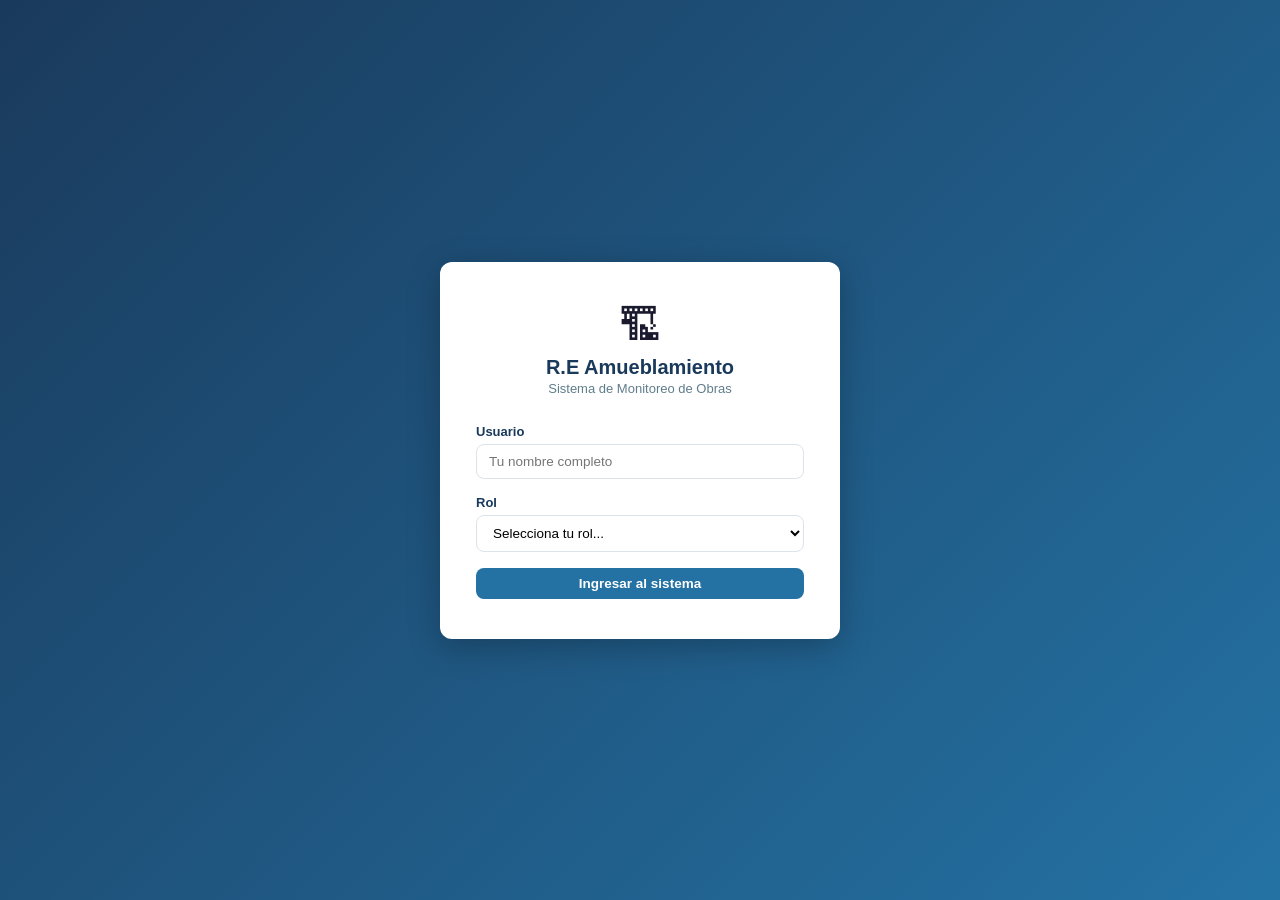
==== frontend/dashboard.html @ dff212c8 "feat: implementación completa semanas 2-8 Backend PHP (API REST sobre Supabase), frontend HTML/CSS/J" ====
<!DOCTYPE html>
<html lang="es">
<head>
  <meta charset="UTF-8">
  <meta name="viewport" content="width=device-width, initial-scale=1.0">
  <title>Planmejora — Dashboard</title>
  <link rel="stylesheet" href="assets/css/style.css">
</head>
<body>

  <nav class="navbar">
    <div class="nav-brand">🏗 Planmejora</div>
    <div class="nav-right">
      <span id="navUsuario"></span>
      <button class="btn btn-sm btn-outline" onclick="cerrarSesion()">Salir</button>
    </div>
  </nav>

  <main class="container">
    <div class="page-header">
      <div>
        <h2>Proyectos activos</h2>
        <p class="text-muted">Seguimiento en tiempo real</p>
      </div>
      <div class="header-actions">
        <select id="filtroEstado" class="select-sm" onchange="cargarProyectos()">
          <option value="">Todos</option>
          <option value="activo">Activos</option>
          <option value="pausado">Pausados</option>
          <option value="completado">Completados</option>
        </select>
        <button class="btn btn-primary" id="btnNuevo" onclick="abrirModal()">
          + Nuevo proyecto
        </button>
      </div>
    </div>

    <div id="loadingMsg" class="loading-msg">Cargando proyectos...</div>
    <div id="errorMsg" class="alert alert-error hidden"></div>
    <div id="proyectosGrid" class="projects-grid"></div>
  </main>

  <!-- Modal nuevo proyecto -->
  <div id="modal" class="modal-overlay hidden">
    <div class="modal-card">
      <div class="modal-header">
        <h3>Nuevo Proyecto</h3>
        <button class="modal-close" onclick="cerrarModal()">✕</button>
      </div>
      <form id="formProyecto" novalidate>
        <div class="form-group">
          <label>Nombre del proyecto *</label>
          <input type="text" id="pNombre" placeholder="Ej: Apartamento Cra 5 #12-34" required>
        </div>
        <div class="form-group">
          <label>Dirección *</label>
          <input type="text" id="pDireccion" placeholder="Dirección completa del apartamento" required>
        </div>
        <div class="form-group">
          <label>Cliente *</label>
          <input type="text" id="pCliente" placeholder="Nombre del cliente" required>
        </div>
        <div class="form-row">
          <div class="form-group">
            <label>Fecha de inicio *</label>
            <input type="date" id="pFechaInicio" required>
          </div>
          <div class="form-group">
            <label>Fecha estimada de entrega *</label>
            <input type="date" id="pFechaFin" required>
          </div>
        </div>
        <div id="modalError" class="alert alert-error hidden"></div>
        <div class="modal-footer">
          <button type="button" class="btn btn-outline" onclick="cerrarModal()">Cancelar</button>
          <button type="submit" class="btn btn-primary" id="btnGuardar">Crear proyecto</button>
        </div>
      </form>
    </div>
  </div>

  <script>
    const API = '../backend/api';

    // ── Auth ──────────────────────────────────────────────────────
    const usuario = JSON.parse(sessionStorage.getItem('usuario') ?? 'null');
    if (!usuario) window.location.href = 'index.html';
    document.getElementById('navUsuario').textContent = `${usuario.nombre} (${usuario.rol})`;
    if (usuario.rol !== 'admin') document.getElementById('btnNuevo').style.display = 'none';

    function cerrarSesion() {
      sessionStorage.clear();
      window.location.href = 'index.html';
    }

    // ── Cargar proyectos ─────────────────────────────────────────
    async function cargarProyectos() {
      const estado = document.getElementById('filtroEstado').value;
      const loading = document.getElementById('loadingMsg');
      const errEl   = document.getElementById('errorMsg');
      const grid    = document.getElementById('proyectosGrid');

      loading.style.display = 'block';
      errEl.classList.add('hidden');
      grid.innerHTML = '';

      try {
        const url = estado ? `${API}/proyectos.php?estado=${estado}` : `${API}/proyectos.php`;
        const res  = await fetch(url);
        const json = await res.json();

        if (!json.success) throw new Error(json.error);
        const proyectos = json.data;

        loading.style.display = 'none';

        if (!proyectos.length) {
          grid.innerHTML = '<p class="empty-msg">No hay proyectos. ¡Crea el primero!</p>';
          return;
        }

        // Para cada proyecto, cargamos fases+actividades para calcular avance
        const tarjetas = await Promise.all(proyectos.map(renderTarjeta));
        grid.innerHTML = tarjetas.join('');

      } catch (err) {
        loading.style.display = 'none';
        errEl.textContent = 'Error al cargar proyectos: ' + err.message;
        errEl.classList.remove('hidden');
      }
    }

    async function renderTarjeta(p) {
      let avance = 0, retrasadas = 0, total = 0;
      try {
        const res  = await fetch(`${API}/proyectos.php?id=${p.id}`);
        const json = await res.json();
        const fases = json.data?.fases ?? [];
        fases.forEach(f => {
          (f.actividades ?? []).forEach(a => {
            total++;
            if (a.estado === 'completada') avance++;
            if (a.estado === 'retrasada')  retrasadas++;
          });
        });
      } catch {}

      const pct      = total ? Math.round((avance / total) * 100) : 0;
      const estadoBadge = {
        activo:     '<span class="badge badge-green">Activo</span>',
        pausado:    '<span class="badge badge-yellow">Pausado</span>',
        completado: '<span class="badge badge-blue">Completado</span>',
      }[p.estado] ?? '';

      const alertaBanner = retrasadas
        ? `<div class="card-alert">⚠ ${retrasadas} actividad${retrasadas > 1 ? 'es' : ''} retrasada${retrasadas > 1 ? 's' : ''}</div>`
        : '';

      return `
        <div class="project-card" onclick="verProyecto(${p.id})">
          <div class="card-top">
            <div>
              <div class="card-title">${p.nombre}</div>
              <div class="card-sub">${p.direccion}</div>
            </div>
            ${estadoBadge}
          </div>
          <div class="card-meta">
            <span>👤 ${p.cliente}</span>
            <span>📅 Entrega: ${formatFecha(p.fecha_fin_estimada)}</span>
          </div>
          ${alertaBanner}
          <div class="progress-label">
            <span>Avance general</span><span>${pct}%</span>
          </div>
          <div class="progress-bar">
            <div class="progress-fill" style="width:${pct}%"></div>
          </div>
          <div class="card-footer">
            <span class="text-muted">${avance}/${total} actividades</span>
            <span class="link-btn">Ver detalle →</span>
          </div>
        </div>`;
    }

    function verProyecto(id) {
      sessionStorage.setItem('proyectoId', id);
      window.location.href = 'proyecto.html';
    }

    // ── Modal nuevo proyecto ──────────────────────────────────────
    function abrirModal() {
      document.getElementById('modal').classList.remove('hidden');
      document.getElementById('pFechaInicio').value = new Date().toISOString().split('T')[0];
    }

    function cerrarModal() {
      document.getElementById('modal').classList.add('hidden');
      document.getElementById('formProyecto').reset();
      document.getElementById('modalError').classList.add('hidden');
    }

    document.getElementById('formProyecto').addEventListener('submit', async (e) => {
      e.preventDefault();
      const errEl = document.getElementById('modalError');
      const btn   = document.getElementById('btnGuardar');
      errEl.classList.add('hidden');
      btn.disabled = true;
      btn.textContent = 'Creando...';

      const body = {
        nombre:             document.getElementById('pNombre').value.trim(),
        direccion:          document.getElementById('pDireccion').value.trim(),
        cliente:            document.getElementById('pCliente').value.trim(),
        fecha_inicio:       document.getElementById('pFechaInicio').value,
        fecha_fin_estimada: document.getElementById('pFechaFin').value,
      };

      try {
        const res  = await fetch(`${API}/proyectos.php`, {
          method: 'POST',
          headers: { 'Content-Type': 'application/json' },
          body: JSON.stringify(body),
        });
        const json = await res.json();
        if (!json.success) throw new Error(json.error);
        cerrarModal();
        cargarProyectos();
      } catch (err) {
        errEl.textContent = err.message;
        errEl.classList.remove('hidden');
      } finally {
        btn.disabled = false;
        btn.textContent = 'Crear proyecto';
      }
    });

    // ── Utilidades ────────────────────────────────────────────────
    function formatFecha(iso) {
      if (!iso) return '—';
      const [y, m, d] = iso.split('-');
      return `${d}/${m}/${y}`;
    }

    cargarProyectos();
  </script>
</body>
</html>
---- frontend/assets/css/style.css ----
/* ============================================================
   Planmejora — Sistema de Monitoreo de Obras
   ============================================================ */

:root {
  --navy:    #1a3a5c;
  --blue:    #2472a4;
  --green:   #1a6b3a;
  --orange:  #e67e22;
  --red:     #c0392b;
  --yellow:  #f39c12;
  --gray:    #607d8b;
  --bg:      #f0f4f8;
  --white:   #ffffff;
  --border:  #dce3ea;
  --shadow:  0 2px 8px rgba(0,0,0,.10);
  --radius:  8px;
}

* { box-sizing: border-box; margin: 0; padding: 0; }

body {
  font-family: 'Segoe UI', Calibri, Arial, sans-serif;
  font-size: 14px;
  color: #1a1a2e;
  background: var(--bg);
  min-height: 100vh;
}

a { color: var(--blue); text-decoration: none; }

/* ── Navbar ────────────────────────────────────────────────── */
.navbar {
  background: var(--navy);
  color: #fff;
  padding: 0 24px;
  height: 56px;
  display: flex;
  align-items: center;
  justify-content: space-between;
  position: sticky;
  top: 0;
  z-index: 100;
  box-shadow: var(--shadow);
}
.nav-brand { font-weight: 700; font-size: 16px; display: flex; align-items: center; gap: 12px; }
.nav-title  { font-size: 14px; font-weight: 400; color: #b0c4d8; }
.back-link  { color: #b0c4d8; font-size: 13px; }
.back-link:hover { color: #fff; }
.nav-right  { display: flex; align-items: center; gap: 12px; font-size: 13px; color: #b0c4d8; }

/* ── Container ─────────────────────────────────────────────── */
.container { max-width: 1100px; margin: 0 auto; padding: 28px 20px; }

/* ── Botones ───────────────────────────────────────────────── */
.btn {
  display: inline-flex; align-items: center; justify-content: center;
  padding: 8px 18px; border-radius: var(--radius); border: none;
  font-size: 13.5px; font-weight: 600; cursor: pointer;
  transition: opacity .15s, transform .1s;
}
.btn:hover  { opacity: .88; }
.btn:active { transform: scale(.97); }
.btn-primary { background: var(--blue); color: #fff; }
.btn-outline { background: transparent; border: 1.5px solid currentColor; color: var(--navy); }
.btn-sm     { padding: 5px 12px; font-size: 12px; }
.btn-block  { width: 100%; }
.btn-act    { background: none; border: 1px solid var(--border); border-radius: 5px;
              padding: 3px 10px; font-size: 12px; cursor: pointer; color: var(--blue); }
.btn-act:hover { background: var(--bg); }

/* ── Login ─────────────────────────────────────────────────── */
.login-page {
  display: flex; align-items: center; justify-content: center;
  background: linear-gradient(135deg, var(--navy) 0%, var(--blue) 100%);
}
.login-card {
  background: #fff; border-radius: 12px; padding: 40px 36px;
  width: 100%; max-width: 400px; box-shadow: 0 8px 32px rgba(0,0,0,.25);
}
.login-logo { text-align: center; margin-bottom: 28px; }
.logo-icon  { font-size: 42px; }
.login-logo h1 { font-size: 20px; color: var(--navy); margin-top: 6px; }
.login-logo p  { color: var(--gray); font-size: 13px; margin-top: 2px; }

/* ── Formularios ───────────────────────────────────────────── */
.form-group { margin-bottom: 16px; }
.form-group label { display: block; font-weight: 600; font-size: 13px;
                    color: var(--navy); margin-bottom: 5px; }
input[type="text"], input[type="date"], input[type="email"],
select, textarea {
  width: 100%; padding: 9px 12px; border: 1.5px solid var(--border);
  border-radius: var(--radius); font-size: 13.5px; transition: border-color .15s;
  background: #fff;
}
input:focus, select:focus { outline: none; border-color: var(--blue); }
.form-row { display: flex; gap: 14px; }
.form-row .form-group { flex: 1; }
.select-sm { padding: 6px 10px; font-size: 13px; border-radius: 6px;
             border: 1.5px solid var(--border); }

/* ── Alertas ───────────────────────────────────────────────── */
.alert { padding: 10px 14px; border-radius: var(--radius); font-size: 13px; margin: 8px 0; }
.alert-error { background: #fde8e8; color: var(--red); border: 1px solid #f5c6cb; }
.hidden { display: none !important; }

/* ── Badges ────────────────────────────────────────────────── */
.badge { display: inline-block; padding: 2px 10px; border-radius: 20px;
         font-size: 11.5px; font-weight: 600; }
.badge-green  { background: #d5f5e3; color: #1a6b3a; }
.badge-blue   { background: #d6eaf8; color: var(--blue); }
.badge-yellow { background: #fef9e7; color: #7d6608; }
.badge-orange { background: #fef0e7; color: #b54213; }
.badge-red    { background: #fde8e8; color: var(--red); }
.badge-gray   { background: #ecf0f1; color: var(--gray); }

/* ── Dashboard ─────────────────────────────────────────────── */
.page-header {
  display: flex; align-items: flex-start; justify-content: space-between;
  margin-bottom: 24px; flex-wrap: wrap; gap: 12px;
}
.page-header h2 { font-size: 22px; color: var(--navy); }
.header-actions { display: flex; align-items: center; gap: 10px; }

.projects-grid {
  display: grid;
  grid-template-columns: repeat(auto-fill, minmax(300px, 1fr));
  gap: 18px;
}

.project-card {
  background: #fff; border-radius: 10px; padding: 18px;
  box-shadow: var(--shadow); cursor: pointer;
  transition: transform .15s, box-shadow .15s;
  border: 1.5px solid transparent;
}
.project-card:hover {
  transform: translateY(-3px);
  box-shadow: 0 6px 18px rgba(0,0,0,.14);
  border-color: var(--blue);
}
.card-top   { display: flex; justify-content: space-between; align-items: flex-start; margin-bottom: 10px; }
.card-title { font-size: 15px; font-weight: 700; color: var(--navy); }
.card-sub   { font-size: 12px; color: var(--gray); margin-top: 2px; }
.card-meta  { display: flex; gap: 14px; font-size: 12px; color: var(--gray);
              margin-bottom: 10px; flex-wrap: wrap; }
.card-alert { background: #fef0e7; color: #b54213; border-radius: 6px;
              padding: 5px 10px; font-size: 12px; margin-bottom: 10px; }
.card-footer{ display: flex; justify-content: space-between; margin-top: 10px;
              font-size: 12px; }
.link-btn   { color: var(--blue); font-weight: 600; }

/* ── Barras de progreso ────────────────────────────────────── */
.progress-label { display: flex; justify-content: space-between;
                  font-size: 12.5px; margin-bottom: 5px; }
.progress-bar   { height: 8px; background: #e0e7ef; border-radius: 20px; overflow: hidden; }
.progress-bar-lg { height: 12px; }
.progress-fill  { height: 100%; background: var(--blue); border-radius: 20px;
                  transition: width .4s ease; }
.avance-pct     { font-weight: 700; font-size: 15px; color: var(--blue); }

/* ── Proyecto detalle ─────────────────────────────────────── */
.project-info-bar {
  background: #fff; border-radius: var(--radius); padding: 14px 20px;
  display: flex; gap: 28px; flex-wrap: wrap; margin-bottom: 18px;
  box-shadow: var(--shadow);
}
.info-item   { display: flex; flex-direction: column; }
.info-label  { font-size: 11px; color: var(--gray); font-weight: 600;
               text-transform: uppercase; margin-bottom: 2px; }
.avance-bar-section { background: #fff; border-radius: var(--radius); padding: 16px 20px;
                      margin-bottom: 20px; box-shadow: var(--shadow); }
.avance-stats { display: flex; gap: 20px; flex-wrap: wrap; margin-top: 8px;
                font-size: 12.5px; }

/* ── Fase section ─────────────────────────────────────────── */
.fase-section { background: #fff; border-radius: var(--radius); padding: 18px;
                margin-bottom: 18px; box-shadow: var(--shadow); }
.fase-header  { display: flex; justify-content: space-between; align-items: center; margin-bottom: 10px; }
.fase-titulo  { font-size: 16px; font-weight: 700; color: var(--navy); }
.fase-pct     { font-size: 20px; font-weight: 800; color: var(--blue); }

/* ── Tabla actividades ────────────────────────────────────── */
.table-responsive { overflow-x: auto; }
.act-table { width: 100%; border-collapse: collapse; font-size: 13px; }
.act-table thead tr { background: var(--bg); }
.act-table th { padding: 8px 10px; text-align: left; font-size: 11.5px;
                color: var(--gray); text-transform: uppercase; letter-spacing: .5px; }
.act-table td { padding: 9px 10px; border-bottom: 1px solid var(--border); }
.act-retrasada td { background: #fef8f8; }
.act-completada td { color: var(--gray); }
.act-orden  { width: 32px; color: var(--gray); font-size: 12px; }
.act-icono  { width: 28px; font-size: 15px; }
.act-estado { width: 120px; }
.act-fecha  { width: 110px; font-size: 12px; color: var(--gray); }

/* ── Modales ───────────────────────────────────────────────── */
.modal-overlay {
  position: fixed; inset: 0; background: rgba(0,0,0,.45);
  display: flex; align-items: center; justify-content: center; z-index: 200;
}
.modal-card {
  background: #fff; border-radius: 12px; padding: 0;
  width: 100%; max-width: 520px; box-shadow: 0 12px 40px rgba(0,0,0,.25);
  overflow: hidden;
}
.modal-sm { max-width: 360px; }
.modal-header { display: flex; justify-content: space-between; align-items: center;
                padding: 16px 22px; border-bottom: 1px solid var(--border); }
.modal-header h3 { font-size: 16px; color: var(--navy); }
.modal-close { background: none; border: none; font-size: 18px; cursor: pointer; color: var(--gray); }
.modal-card form, .modal-card > div:not(.modal-header):not(.modal-footer) {
  padding: 20px 22px;
}
.modal-act-nombre { font-weight: 600; color: var(--navy); font-size: 14px; padding: 16px 22px 0; }
.modal-footer { display: flex; justify-content: flex-end; gap: 10px;
                padding: 14px 22px; border-top: 1px solid var(--border); }

/* ── Utilidades ────────────────────────────────────────────── */
.loading-msg  { text-align: center; padding: 40px; color: var(--gray); font-size: 14px; }
.empty-msg    { text-align: center; padding: 48px; color: var(--gray); }
.text-muted   { color: var(--gray); }
.text-danger  { color: var(--red); }

/* ── Responsive ────────────────────────────────────────────── */
@media (max-width: 600px) {
  .container { padding: 16px 12px; }
  .project-info-bar { gap: 14px; }
  .form-row { flex-direction: column; }
  .header-actions { flex-wrap: wrap; }
  .avance-stats { gap: 12px; }
}
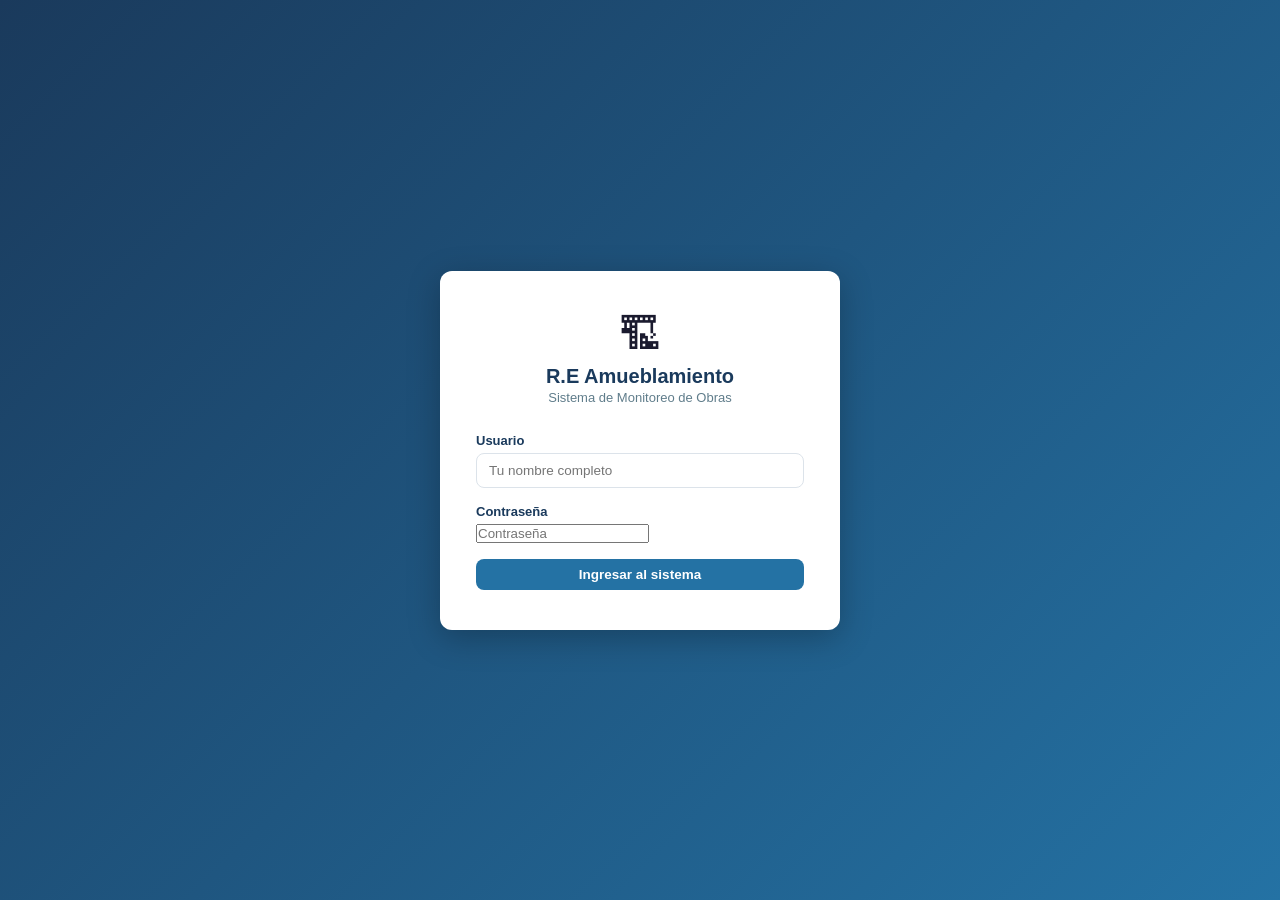
==== commit bf7da01c: "feat: autenticación con contraseña + jerarquía unidades/apartamentos - auth.php: login seguro con pa" ====
--- a/frontend/dashboard.html
+++ b/frontend/dashboard.html
@@ -19,46 +19,76 @@
   <main class="container">
     <div class="page-header">
       <div>
-        <h2>Proyectos activos</h2>
+        <h2>Unidades y apartamentos</h2>
         <p class="text-muted">Seguimiento en tiempo real</p>
       </div>
-      <div class="header-actions">
-        <select id="filtroEstado" class="select-sm" onchange="cargarProyectos()">
-          <option value="">Todos</option>
-          <option value="activo">Activos</option>
-          <option value="pausado">Pausados</option>
-          <option value="completado">Completados</option>
-        </select>
-        <button class="btn btn-primary" id="btnNuevo" onclick="abrirModal()">
-          + Nuevo proyecto
+      <div class="header-actions" id="accionesAdmin">
+        <button class="btn btn-outline" id="btnNuevaUnidad" onclick="abrirModalUnidad()">
+          + Nueva unidad
+        </button>
+        <button class="btn btn-primary" id="btnNuevoApto" onclick="abrirModalApto()">
+          + Nuevo apartamento
         </button>
       </div>
     </div>
 
-    <div id="loadingMsg" class="loading-msg">Cargando proyectos...</div>
-    <div id="errorMsg" class="alert alert-error hidden"></div>
-    <div id="proyectosGrid" class="projects-grid"></div>
+    <div id="loadingMsg" class="loading-msg">Cargando...</div>
+    <div id="errorMsg"   class="alert alert-error hidden"></div>
+    <div id="contenido"  class="hidden"></div>
   </main>
 
-  <!-- Modal nuevo proyecto -->
-  <div id="modal" class="modal-overlay hidden">
+  <!-- Modal: Nueva Unidad -->
+  <div id="modalUnidad" class="modal-overlay hidden">
+    <div class="modal-card modal-sm">
+      <div class="modal-header">
+        <h3>Nueva Unidad</h3>
+        <button class="modal-close" onclick="cerrarModalUnidad()">✕</button>
+      </div>
+      <form id="formUnidad" novalidate style="padding:20px 22px">
+        <div class="form-group">
+          <label>Nombre de la unidad *</label>
+          <input type="text" id="uNombre" placeholder="Ej: Praia, Amaranto, Camelia" required>
+        </div>
+        <div class="form-group">
+          <label>Dirección</label>
+          <input type="text" id="uDireccion" placeholder="Dirección de la unidad">
+        </div>
+        <div id="errorUnidad" class="alert alert-error hidden"></div>
+        <div class="modal-footer" style="padding:0;border:none;margin-top:16px">
+          <button type="button" class="btn btn-outline" onclick="cerrarModalUnidad()">Cancelar</button>
+          <button type="submit" class="btn btn-primary" id="btnGuardarUnidad">Crear unidad</button>
+        </div>
+      </form>
+    </div>
+  </div>
+
+  <!-- Modal: Nuevo Apartamento -->
+  <div id="modalApto" class="modal-overlay hidden">
     <div class="modal-card">
       <div class="modal-header">
-        <h3>Nuevo Proyecto</h3>
-        <button class="modal-close" onclick="cerrarModal()">✕</button>
+        <h3>Nuevo Apartamento</h3>
+        <button class="modal-close" onclick="cerrarModalApto()">✕</button>
       </div>
-      <form id="formProyecto" novalidate>
+      <form id="formApto" novalidate>
         <div class="form-group">
-          <label>Nombre del proyecto *</label>
-          <input type="text" id="pNombre" placeholder="Ej: Apartamento Cra 5 #12-34" required>
+          <label>Unidad *</label>
+          <select id="pUnidad" required>
+            <option value="">Selecciona una unidad...</option>
+          </select>
+        </div>
+        <div class="form-row">
+          <div class="form-group">
+            <label>Número / identificador del apto *</label>
+            <input type="text" id="pNumeroApto" placeholder="Ej: 301, Torre A-502">
+          </div>
+          <div class="form-group">
+            <label>Cliente *</label>
+            <input type="text" id="pCliente" placeholder="Nombre del propietario">
+          </div>
         </div>
         <div class="form-group">
-          <label>Dirección *</label>
-          <input type="text" id="pDireccion" placeholder="Dirección completa del apartamento" required>
-        </div>
-        <div class="form-group">
-          <label>Cliente *</label>
-          <input type="text" id="pCliente" placeholder="Nombre del cliente" required>
+          <label>Dirección del apartamento *</label>
+          <input type="text" id="pDireccion" placeholder="Dirección completa">
         </div>
         <div class="form-row">
           <div class="form-group">
@@ -70,10 +100,10 @@
             <input type="date" id="pFechaFin" required>
           </div>
         </div>
-        <div id="modalError" class="alert alert-error hidden"></div>
+        <div id="errorApto" class="alert alert-error hidden"></div>
         <div class="modal-footer">
-          <button type="button" class="btn btn-outline" onclick="cerrarModal()">Cancelar</button>
-          <button type="submit" class="btn btn-primary" id="btnGuardar">Crear proyecto</button>
+          <button type="button" class="btn btn-outline" onclick="cerrarModalApto()">Cancelar</button>
+          <button type="submit" class="btn btn-primary" id="btnGuardarApto">Crear apartamento</button>
         </div>
       </form>
     </div>
@@ -82,86 +112,147 @@
   <script>
     const API = '../backend/api';
 
-    // ── Auth ──────────────────────────────────────────────────────
+    // ── Auth ──────────────────────────────────────────────────
     const usuario = JSON.parse(sessionStorage.getItem('usuario') ?? 'null');
     if (!usuario) window.location.href = 'index.html';
     document.getElementById('navUsuario').textContent = `${usuario.nombre} (${usuario.rol})`;
-    if (usuario.rol !== 'admin') document.getElementById('btnNuevo').style.display = 'none';
+
+    const esAdmin = usuario.rol === 'admin';
+    if (!esAdmin) document.getElementById('accionesAdmin').style.display = 'none';
 
     function cerrarSesion() {
       sessionStorage.clear();
       window.location.href = 'index.html';
     }
 
-    // ── Cargar proyectos ─────────────────────────────────────────
-    async function cargarProyectos() {
-      const estado = document.getElementById('filtroEstado').value;
-      const loading = document.getElementById('loadingMsg');
-      const errEl   = document.getElementById('errorMsg');
-      const grid    = document.getElementById('proyectosGrid');
-
-      loading.style.display = 'block';
-      errEl.classList.add('hidden');
-      grid.innerHTML = '';
-
+    // ── Datos globales ────────────────────────────────────────
+    let unidades = [];
+
+    async function cargarDashboard() {
       try {
-        const url = estado ? `${API}/proyectos.php?estado=${estado}` : `${API}/proyectos.php`;
-        const res  = await fetch(url);
-        const json = await res.json();
-
-        if (!json.success) throw new Error(json.error);
-        const proyectos = json.data;
-
-        loading.style.display = 'none';
-
-        if (!proyectos.length) {
-          grid.innerHTML = '<p class="empty-msg">No hay proyectos. ¡Crea el primero!</p>';
-          return;
-        }
-
-        // Para cada proyecto, cargamos fases+actividades para calcular avance
-        const tarjetas = await Promise.all(proyectos.map(renderTarjeta));
-        grid.innerHTML = tarjetas.join('');
-
+        const [resUnidades, resProyectos] = await Promise.all([
+          fetch(`${API}/unidades.php`).then(r => r.json()),
+          fetch(`${API}/proyectos.php`).then(r => r.json()),
+        ]);
+        if (!resUnidades.success) throw new Error(resUnidades.error);
+        if (!resProyectos.success) throw new Error(resProyectos.error);
+
+        unidades = resUnidades.data;
+        const proyectos = resProyectos.data;
+
+        // Para cada proyecto, cargamos avance
+        const proyectosConAvance = await Promise.all(proyectos.map(cargarAvance));
+
+        renderDashboard(unidades, proyectosConAvance);
       } catch (err) {
-        loading.style.display = 'none';
-        errEl.textContent = 'Error al cargar proyectos: ' + err.message;
+        document.getElementById('loadingMsg').style.display = 'none';
+        const errEl = document.getElementById('errorMsg');
+        errEl.textContent = 'Error al cargar: ' + err.message;
         errEl.classList.remove('hidden');
       }
     }
 
-    async function renderTarjeta(p) {
-      let avance = 0, retrasadas = 0, total = 0;
+    async function cargarAvance(p) {
       try {
         const res  = await fetch(`${API}/proyectos.php?id=${p.id}`);
         const json = await res.json();
         const fases = json.data?.fases ?? [];
-        fases.forEach(f => {
-          (f.actividades ?? []).forEach(a => {
-            total++;
-            if (a.estado === 'completada') avance++;
-            if (a.estado === 'retrasada')  retrasadas++;
-          });
-        });
-      } catch {}
-
-      const pct      = total ? Math.round((avance / total) * 100) : 0;
+        let total = 0, completadas = 0, retrasadas = 0;
+        fases.forEach(f => (f.actividades ?? []).forEach(a => {
+          total++;
+          if (a.estado === 'completada') completadas++;
+          if (a.estado === 'retrasada')  retrasadas++;
+        }));
+        return { ...p, total, completadas, retrasadas, pct: total ? Math.round(completadas / total * 100) : 0 };
+      } catch {
+        return { ...p, total: 0, completadas: 0, retrasadas: 0, pct: 0 };
+      }
+    }
+
+    function renderDashboard(unidades, proyectos) {
+      const contenido = document.getElementById('contenido');
+      document.getElementById('loadingMsg').style.display = 'none';
+
+      if (!unidades.length && !proyectos.length) {
+        contenido.innerHTML = '<p class="empty-msg">No hay unidades ni apartamentos. ¡Crea la primera unidad!</p>';
+        contenido.classList.remove('hidden');
+        return;
+      }
+
+      // Proyectos sin unidad
+      const sinUnidad = proyectos.filter(p => !p.unidad_id);
+
+      let html = '';
+
+      // Sección por unidad
+      unidades.forEach(u => {
+        const aptos = proyectos.filter(p => p.unidad_id === u.id);
+        const totalAptos = aptos.length;
+        const pctPromedio = totalAptos
+          ? Math.round(aptos.reduce((s, p) => s + p.pct, 0) / totalAptos)
+          : 0;
+
+        html += `
+          <div class="unidad-section">
+            <div class="unidad-header">
+              <div class="unidad-info">
+                <div class="unidad-nombre">
+                  <span class="unidad-icon">🏢</span>
+                  ${u.nombre}
+                </div>
+                ${u.direccion ? `<div class="unidad-dir">${u.direccion}</div>` : ''}
+              </div>
+              <div class="unidad-meta">
+                <span class="badge badge-blue">${totalAptos} apto${totalAptos !== 1 ? 's' : ''}</span>
+                <span class="text-muted" style="font-size:12px">${pctPromedio}% avance promedio</span>
+                ${esAdmin ? `<button class="btn btn-sm btn-outline" onclick="abrirModalApto(${u.id})">+ Apartamento</button>` : ''}
+              </div>
+            </div>
+            <div class="projects-grid" style="padding:0 0 8px">
+              ${aptos.length
+                ? aptos.map(p => renderTarjeta(p)).join('')
+                : `<p class="empty-msg" style="padding:24px">Sin apartamentos en esta unidad.</p>`
+              }
+            </div>
+          </div>`;
+      });
+
+      // Apartamentos sin unidad
+      if (sinUnidad.length) {
+        html += `
+          <div class="unidad-section">
+            <div class="unidad-header">
+              <div class="unidad-nombre"><span class="unidad-icon">📁</span> Sin unidad asignada</div>
+            </div>
+            <div class="projects-grid" style="padding:0 0 8px">
+              ${sinUnidad.map(p => renderTarjeta(p)).join('')}
+            </div>
+          </div>`;
+      }
+
+      contenido.innerHTML = html || '<p class="empty-msg">No hay apartamentos registrados.</p>';
+      contenido.classList.remove('hidden');
+    }
+
+    function renderTarjeta(p) {
       const estadoBadge = {
         activo:     '<span class="badge badge-green">Activo</span>',
         pausado:    '<span class="badge badge-yellow">Pausado</span>',
         completado: '<span class="badge badge-blue">Completado</span>',
       }[p.estado] ?? '';
 
-      const alertaBanner = retrasadas
-        ? `<div class="card-alert">⚠ ${retrasadas} actividad${retrasadas > 1 ? 'es' : ''} retrasada${retrasadas > 1 ? 's' : ''}</div>`
+      const alertaBanner = p.retrasadas
+        ? `<div class="card-alert">⚠ ${p.retrasadas} actividad${p.retrasadas > 1 ? 'es' : ''} retrasada${p.retrasadas > 1 ? 's' : ''}</div>`
         : '';
+
+      const subtitulo = p.numero_apto ? `Apto ${p.numero_apto}` : p.direccion;
 
       return `
         <div class="project-card" onclick="verProyecto(${p.id})">
           <div class="card-top">
             <div>
               <div class="card-title">${p.nombre}</div>
-              <div class="card-sub">${p.direccion}</div>
+              <div class="card-sub">${subtitulo}</div>
             </div>
             ${estadoBadge}
           </div>
@@ -171,13 +262,13 @@
           </div>
           ${alertaBanner}
           <div class="progress-label">
-            <span>Avance general</span><span>${pct}%</span>
+            <span>Avance general</span><span>${p.pct}%</span>
           </div>
           <div class="progress-bar">
-            <div class="progress-fill" style="width:${pct}%"></div>
+            <div class="progress-fill" style="width:${p.pct}%"></div>
           </div>
           <div class="card-footer">
-            <span class="text-muted">${avance}/${total} actividades</span>
+            <span class="text-muted">${p.completadas}/${p.total} actividades</span>
             <span class="link-btn">Ver detalle →</span>
           </div>
         </div>`;
@@ -188,61 +279,121 @@
       window.location.href = 'proyecto.html';
     }
 
-    // ── Modal nuevo proyecto ──────────────────────────────────────
-    function abrirModal() {
-      document.getElementById('modal').classList.remove('hidden');
+    // ── Modal Unidad ──────────────────────────────────────────
+    function abrirModalUnidad() {
+      document.getElementById('modalUnidad').classList.remove('hidden');
+      document.getElementById('uNombre').focus();
+    }
+    function cerrarModalUnidad() {
+      document.getElementById('modalUnidad').classList.add('hidden');
+      document.getElementById('formUnidad').reset();
+      document.getElementById('errorUnidad').classList.add('hidden');
+    }
+
+    document.getElementById('formUnidad').addEventListener('submit', async (e) => {
+      e.preventDefault();
+      const errEl = document.getElementById('errorUnidad');
+      const btn   = document.getElementById('btnGuardarUnidad');
+      errEl.classList.add('hidden');
+      btn.disabled = true; btn.textContent = 'Creando...';
+
+      try {
+        const res  = await fetch(`${API}/unidades.php`, {
+          method: 'POST',
+          headers: { 'Content-Type': 'application/json' },
+          body: JSON.stringify({
+            nombre:    document.getElementById('uNombre').value.trim(),
+            direccion: document.getElementById('uDireccion').value.trim(),
+          }),
+        });
+        const json = await res.json();
+        if (!json.success) throw new Error(json.error);
+        cerrarModalUnidad();
+        cargarDashboard();
+      } catch (err) {
+        errEl.textContent = err.message;
+        errEl.classList.remove('hidden');
+      } finally {
+        btn.disabled = false; btn.textContent = 'Crear unidad';
+      }
+    });
+
+    // ── Modal Apartamento ─────────────────────────────────────
+    function abrirModalApto(preseleccionarUnidadId = null) {
+      // Poblar select de unidades
+      const sel = document.getElementById('pUnidad');
+      sel.innerHTML = '<option value="">Selecciona una unidad...</option>';
+      unidades.forEach(u => {
+        const opt = document.createElement('option');
+        opt.value = u.id;
+        opt.textContent = u.nombre;
+        if (preseleccionarUnidadId && u.id === preseleccionarUnidadId) opt.selected = true;
+        sel.appendChild(opt);
+      });
+
       document.getElementById('pFechaInicio').value = new Date().toISOString().split('T')[0];
-    }
-
-    function cerrarModal() {
-      document.getElementById('modal').classList.add('hidden');
-      document.getElementById('formProyecto').reset();
-      document.getElementById('modalError').classList.add('hidden');
-    }
-
-    document.getElementById('formProyecto').addEventListener('submit', async (e) => {
+      document.getElementById('modalApto').classList.remove('hidden');
+    }
+    function cerrarModalApto() {
+      document.getElementById('modalApto').classList.add('hidden');
+      document.getElementById('formApto').reset();
+      document.getElementById('errorApto').classList.add('hidden');
+    }
+
+    document.getElementById('formApto').addEventListener('submit', async (e) => {
       e.preventDefault();
-      const errEl = document.getElementById('modalError');
-      const btn   = document.getElementById('btnGuardar');
+      const errEl = document.getElementById('errorApto');
+      const btn   = document.getElementById('btnGuardarApto');
       errEl.classList.add('hidden');
-      btn.disabled = true;
-      btn.textContent = 'Creando...';
-
-      const body = {
-        nombre:             document.getElementById('pNombre').value.trim(),
-        direccion:          document.getElementById('pDireccion').value.trim(),
-        cliente:            document.getElementById('pCliente').value.trim(),
-        fecha_inicio:       document.getElementById('pFechaInicio').value,
-        fecha_fin_estimada: document.getElementById('pFechaFin').value,
-      };
+
+      const unidadId   = document.getElementById('pUnidad').value;
+      const numeroApto = document.getElementById('pNumeroApto').value.trim();
+      const cliente    = document.getElementById('pCliente').value.trim();
+      const direccion  = document.getElementById('pDireccion').value.trim();
+      const fechaIni   = document.getElementById('pFechaInicio').value;
+      const fechaFin   = document.getElementById('pFechaFin').value;
+
+      if (!unidadId)   { errEl.textContent = 'Selecciona una unidad'; errEl.classList.remove('hidden'); return; }
+      if (!numeroApto) { errEl.textContent = 'El número de apartamento es requerido'; errEl.classList.remove('hidden'); return; }
+
+      const unidadNombre = unidades.find(u => u.id == unidadId)?.nombre ?? 'Apartamento';
+
+      btn.disabled = true; btn.textContent = 'Creando...';
 
       try {
         const res  = await fetch(`${API}/proyectos.php`, {
           method: 'POST',
           headers: { 'Content-Type': 'application/json' },
-          body: JSON.stringify(body),
+          body: JSON.stringify({
+            nombre:             `${unidadNombre} - Apto ${numeroApto}`,
+            direccion:          direccion || `${unidadNombre} Apto ${numeroApto}`,
+            cliente:            cliente,
+            fecha_inicio:       fechaIni,
+            fecha_fin_estimada: fechaFin,
+            unidad_id:          parseInt(unidadId),
+            numero_apto:        numeroApto,
+          }),
         });
         const json = await res.json();
         if (!json.success) throw new Error(json.error);
-        cerrarModal();
-        cargarProyectos();
+        cerrarModalApto();
+        cargarDashboard();
       } catch (err) {
         errEl.textContent = err.message;
         errEl.classList.remove('hidden');
       } finally {
-        btn.disabled = false;
-        btn.textContent = 'Crear proyecto';
+        btn.disabled = false; btn.textContent = 'Crear apartamento';
       }
     });
 
-    // ── Utilidades ────────────────────────────────────────────────
+    // ── Utilidades ────────────────────────────────────────────
     function formatFecha(iso) {
       if (!iso) return '—';
       const [y, m, d] = iso.split('-');
       return `${d}/${m}/${y}`;
     }
 
-    cargarProyectos();
+    cargarDashboard();
   </script>
 </body>
 </html>
--- a/frontend/assets/css/style.css
+++ b/frontend/assets/css/style.css
@@ -222,6 +222,30 @@
 .text-muted   { color: var(--gray); }
 .text-danger  { color: var(--red); }
 
+/* ── Unidades ──────────────────────────────────────────────── */
+.unidad-section {
+  background: #fff; border-radius: 10px; margin-bottom: 24px;
+  box-shadow: var(--shadow); overflow: hidden;
+}
+.unidad-header {
+  display: flex; justify-content: space-between; align-items: center;
+  padding: 14px 20px; background: var(--navy);
+  flex-wrap: wrap; gap: 10px;
+}
+.unidad-info { display: flex; flex-direction: column; gap: 2px; }
+.unidad-nombre {
+  display: flex; align-items: center; gap: 8px;
+  font-size: 16px; font-weight: 700; color: #fff;
+}
+.unidad-icon { font-size: 18px; }
+.unidad-dir  { font-size: 12px; color: #90b4d0; }
+.unidad-meta {
+  display: flex; align-items: center; gap: 10px; flex-wrap: wrap;
+}
+.unidad-section .projects-grid {
+  padding: 16px !important;
+}
+
 /* ── Responsive ────────────────────────────────────────────── */
 @media (max-width: 600px) {
   .container { padding: 16px 12px; }
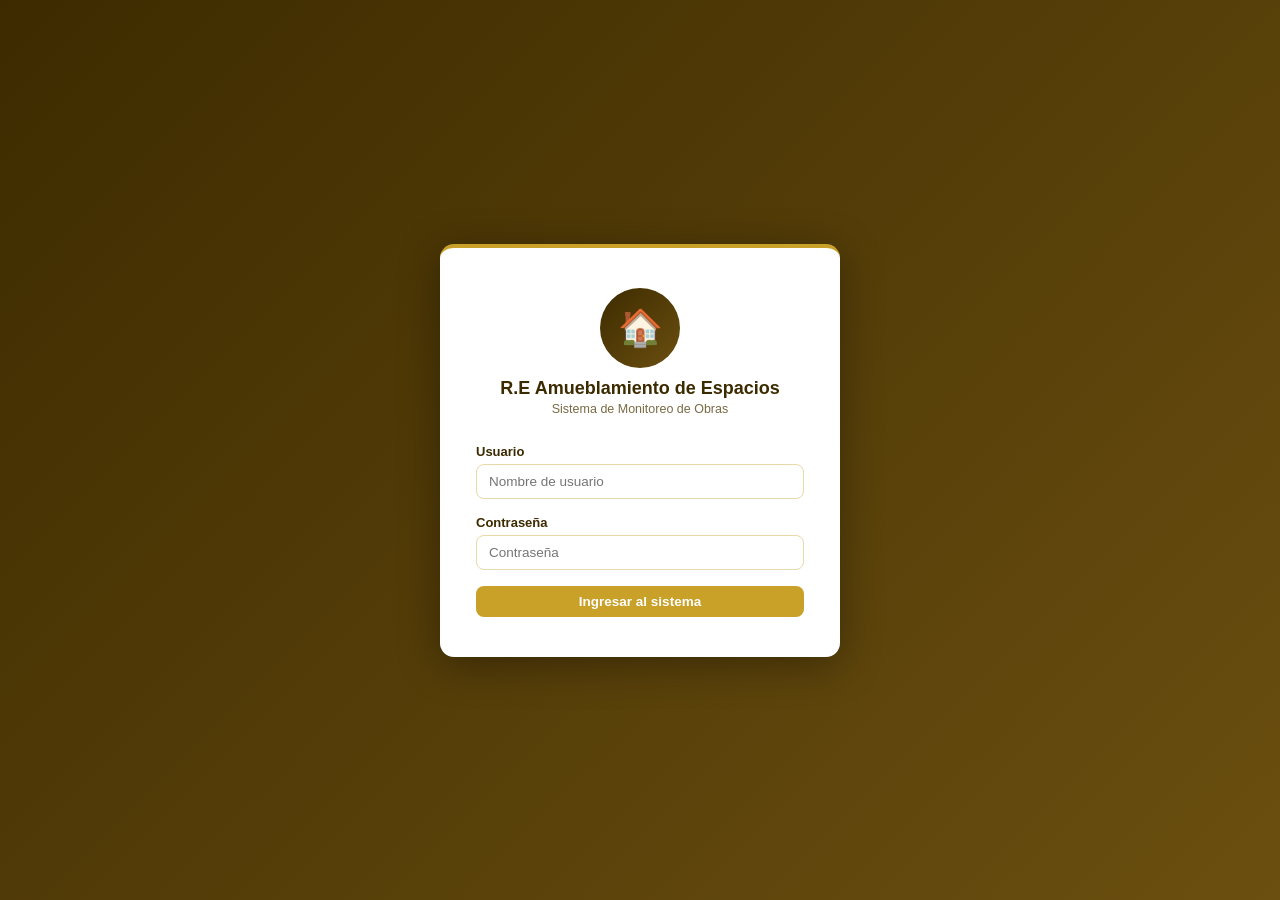
==== commit 7990b22c: "feat: colores dorados, logo empresa, alertas SMS en UI - Paleta de colores completamente dorada (#C9" ====
--- a/frontend/dashboard.html
+++ b/frontend/dashboard.html
@@ -9,8 +9,17 @@
 <body>
 
   <nav class="navbar">
-    <div class="nav-brand">🏗 Planmejora</div>
+    <div class="nav-brand">
+      <img src="assets/img/logo.png" alt="logo" class="nav-logo" onerror="this.style.display='none'">
+      <div class="nav-logo-text">
+        <span>R.E Amueblamiento de Espacios</span>
+        <span>Sistema de Monitoreo</span>
+      </div>
+    </div>
     <div class="nav-right">
+      <button class="btn-bell" onclick="toggleAlertas()" title="Alertas">
+        🔔<span class="bell-badge hidden" id="bellBadge">0</span>
+      </button>
       <span id="navUsuario"></span>
       <button class="btn btn-sm btn-outline" onclick="cerrarSesion()">Salir</button>
     </div>
@@ -32,6 +41,17 @@
       </div>
     </div>
 
+    <!-- Panel de alertas (oculto por defecto) -->
+    <div id="panelAlertas" class="alertas-panel hidden">
+      <div class="alertas-panel-header">
+        <h3>⚠ Actividades retrasadas</h3>
+        <button class="btn btn-sm btn-danger" onclick="enviarSMS()" id="btnSMS">Enviar SMS ahora</button>
+      </div>
+      <div class="alertas-list" id="listaAlertas">
+        <div class="alertas-empty">Cargando alertas...</div>
+      </div>
+    </div>
+
     <div id="loadingMsg" class="loading-msg">Cargando...</div>
     <div id="errorMsg"   class="alert alert-error hidden"></div>
     <div id="contenido"  class="hidden"></div>
@@ -78,17 +98,43 @@
         </div>
         <div class="form-row">
           <div class="form-group">
-            <label>Número / identificador del apto *</label>
-            <input type="text" id="pNumeroApto" placeholder="Ej: 301, Torre A-502">
+            <label>Torre</label>
+            <input type="text" id="pTorre" placeholder="Ej: A, B, Norte">
           </div>
           <div class="form-group">
-            <label>Cliente *</label>
-            <input type="text" id="pCliente" placeholder="Nombre del propietario">
+            <label>Apto *</label>
+            <input type="text" id="pNumeroApto" placeholder="Ej: 301, 502">
           </div>
         </div>
         <div class="form-group">
-          <label>Dirección del apartamento *</label>
-          <input type="text" id="pDireccion" placeholder="Dirección completa">
+          <label>Cliente *</label>
+          <input type="text" id="pCliente" placeholder="Nombre del propietario">
+        </div>
+        <div class="form-group">
+          <label>Tipo de contrato *</label>
+          <div class="contrato-options">
+            <label class="contrato-opt">
+              <input type="radio" name="tipoContrato" value="fase1">
+              <span>
+                <strong>Fase 1</strong>
+                <small>Solo Obra Blanca (13 actividades)</small>
+              </span>
+            </label>
+            <label class="contrato-opt">
+              <input type="radio" name="tipoContrato" value="fase2">
+              <span>
+                <strong>Fase 2</strong>
+                <small>Solo Amueblamiento (14 actividades)</small>
+              </span>
+            </label>
+            <label class="contrato-opt">
+              <input type="radio" name="tipoContrato" value="todo_costo" checked>
+              <span>
+                <strong>A todo costo</strong>
+                <small>Obra Blanca + Amueblamiento (27 actividades)</small>
+              </span>
+            </label>
+          </div>
         </div>
         <div class="form-row">
           <div class="form-group">
@@ -115,7 +161,7 @@
     // ── Auth ──────────────────────────────────────────────────
     const usuario = JSON.parse(sessionStorage.getItem('usuario') ?? 'null');
     if (!usuario) window.location.href = 'index.html';
-    document.getElementById('navUsuario').textContent = `${usuario.nombre} (${usuario.rol})`;
+    document.getElementById('navUsuario').textContent = usuario.nombre;
 
     const esAdmin = usuario.rol === 'admin';
     if (!esAdmin) document.getElementById('accionesAdmin').style.display = 'none';
@@ -346,17 +392,21 @@
       const btn   = document.getElementById('btnGuardarApto');
       errEl.classList.add('hidden');
 
-      const unidadId   = document.getElementById('pUnidad').value;
-      const numeroApto = document.getElementById('pNumeroApto').value.trim();
-      const cliente    = document.getElementById('pCliente').value.trim();
-      const direccion  = document.getElementById('pDireccion').value.trim();
-      const fechaIni   = document.getElementById('pFechaInicio').value;
-      const fechaFin   = document.getElementById('pFechaFin').value;
+      const unidadId    = document.getElementById('pUnidad').value;
+      const torre       = document.getElementById('pTorre').value.trim();
+      const numeroApto  = document.getElementById('pNumeroApto').value.trim();
+      const cliente     = document.getElementById('pCliente').value.trim();
+      const fechaIni    = document.getElementById('pFechaInicio').value;
+      const fechaFin    = document.getElementById('pFechaFin').value;
+      const tipoContrato = document.querySelector('input[name="tipoContrato"]:checked')?.value ?? 'todo_costo';
 
       if (!unidadId)   { errEl.textContent = 'Selecciona una unidad'; errEl.classList.remove('hidden'); return; }
       if (!numeroApto) { errEl.textContent = 'El número de apartamento es requerido'; errEl.classList.remove('hidden'); return; }
-
-      const unidadNombre = unidades.find(u => u.id == unidadId)?.nombre ?? 'Apartamento';
+      if (!cliente)    { errEl.textContent = 'El nombre del cliente es requerido'; errEl.classList.remove('hidden'); return; }
+
+      const unidadNombre = unidades.find(u => u.id == unidadId)?.nombre ?? '';
+      const torreStr     = torre ? ` Torre ${torre}` : '';
+      const nombreAuto   = `${unidadNombre}${torreStr} Apto ${numeroApto}`;
 
       btn.disabled = true; btn.textContent = 'Creando...';
 
@@ -365,13 +415,14 @@
           method: 'POST',
           headers: { 'Content-Type': 'application/json' },
           body: JSON.stringify({
-            nombre:             `${unidadNombre} - Apto ${numeroApto}`,
-            direccion:          direccion || `${unidadNombre} Apto ${numeroApto}`,
+            nombre:             nombreAuto,
             cliente:            cliente,
             fecha_inicio:       fechaIni,
             fecha_fin_estimada: fechaFin,
             unidad_id:          parseInt(unidadId),
             numero_apto:        numeroApto,
+            torre:              torre || null,
+            tipo_contrato:      tipoContrato,
           }),
         });
         const json = await res.json();
@@ -394,6 +445,62 @@
     }
 
     cargarDashboard();
+    cargarAlertas();
+
+    // ── Notificaciones ────────────────────────────────────────
+    let alertasData = [];
+
+    async function cargarAlertas() {
+      try {
+        const res  = await fetch(`${API}/notificaciones.php`);
+        const json = await res.json();
+        if (!json.success) return;
+        alertasData = json.data;
+
+        const badge = document.getElementById('bellBadge');
+        if (alertasData.length > 0) {
+          badge.textContent = alertasData.length;
+          badge.classList.remove('hidden');
+        } else {
+          badge.classList.add('hidden');
+        }
+
+        const lista = document.getElementById('listaAlertas');
+        if (!alertasData.length) {
+          lista.innerHTML = '<div class="alertas-empty">✅ Sin actividades retrasadas</div>';
+          return;
+        }
+
+        lista.innerHTML = alertasData.map(a => `
+          <div class="alerta-item" onclick="verProyecto(${a.proyecto_id})" style="cursor:pointer">
+            <div class="alerta-info">
+              <div class="alerta-nombre">${a.actividad}</div>
+              <div class="alerta-meta">${a.proyecto} · ${a.fase}</div>
+            </div>
+            <div class="alerta-dias">${a.dias_retraso}d de retraso</div>
+          </div>`).join('');
+      } catch {}
+    }
+
+    function toggleAlertas() {
+      const panel = document.getElementById('panelAlertas');
+      panel.classList.toggle('hidden');
+    }
+
+    async function enviarSMS() {
+      const btn = document.getElementById('btnSMS');
+      btn.disabled = true;
+      btn.textContent = 'Enviando...';
+      try {
+        const res  = await fetch(`${API}/notificaciones.php`, { method: 'POST' });
+        const json = await res.json();
+        btn.textContent = json.success ? 'SMS enviados ✓' : 'Error al enviar';
+        setTimeout(() => { btn.disabled = false; btn.textContent = 'Enviar SMS ahora'; }, 3000);
+      } catch {
+        btn.textContent = 'Error';
+        setTimeout(() => { btn.disabled = false; btn.textContent = 'Enviar SMS ahora'; }, 3000);
+      }
+    }
   </script>
 </body>
 </html>
--- a/frontend/assets/css/style.css
+++ b/frontend/assets/css/style.css
@@ -1,20 +1,25 @@
 /* ============================================================
-   Planmejora — Sistema de Monitoreo de Obras
+   Planmejora — R.E Amueblamiento de Espacios
    ============================================================ */
 
 :root {
-  --navy:    #1a3a5c;
-  --blue:    #2472a4;
+  --gold:    #C9A028;
+  --gold-dk: #8B6914;
+  --gold-lt: #F5E090;
+  --navy:    #3D2B00;
   --green:   #1a6b3a;
   --orange:  #e67e22;
   --red:     #c0392b;
   --yellow:  #f39c12;
-  --gray:    #607d8b;
-  --bg:      #f0f4f8;
+  --gray:    #7A6A45;
+  --bg:      #FAFAF4;
   --white:   #ffffff;
-  --border:  #dce3ea;
-  --shadow:  0 2px 8px rgba(0,0,0,.10);
+  --border:  #E8D9A8;
+  --shadow:  0 2px 8px rgba(100,70,0,.12);
   --radius:  8px;
+
+  /* aliases usados en el código */
+  --blue:    #C9A028;
 }
 
 * { box-sizing: border-box; margin: 0; padding: 0; }
@@ -22,32 +27,57 @@
 body {
   font-family: 'Segoe UI', Calibri, Arial, sans-serif;
   font-size: 14px;
-  color: #1a1a2e;
+  color: #2C1E00;
   background: var(--bg);
   min-height: 100vh;
 }
 
-a { color: var(--blue); text-decoration: none; }
+a { color: var(--gold-dk); text-decoration: none; }
 
 /* ── Navbar ────────────────────────────────────────────────── */
 .navbar {
   background: var(--navy);
   color: #fff;
   padding: 0 24px;
-  height: 56px;
+  height: 60px;
   display: flex;
   align-items: center;
   justify-content: space-between;
   position: sticky;
   top: 0;
   z-index: 100;
-  box-shadow: var(--shadow);
-}
-.nav-brand { font-weight: 700; font-size: 16px; display: flex; align-items: center; gap: 12px; }
-.nav-title  { font-size: 14px; font-weight: 400; color: #b0c4d8; }
-.back-link  { color: #b0c4d8; font-size: 13px; }
-.back-link:hover { color: #fff; }
-.nav-right  { display: flex; align-items: center; gap: 12px; font-size: 13px; color: #b0c4d8; }
+  box-shadow: 0 2px 10px rgba(0,0,0,.25);
+  border-bottom: 2px solid var(--gold);
+}
+.nav-brand {
+  font-weight: 700; font-size: 15px;
+  display: flex; align-items: center; gap: 10px;
+}
+.nav-logo { height: 38px; width: auto; }
+.nav-logo-text {
+  display: flex; flex-direction: column; line-height: 1.1;
+}
+.nav-logo-text span:first-child { color: var(--gold-lt); font-size: 14px; font-weight: 700; }
+.nav-logo-text span:last-child  { color: #c8b87a; font-size: 10px; font-weight: 400; letter-spacing: .5px; }
+.nav-title  { font-size: 13px; font-weight: 400; color: #c8b87a; }
+.back-link  { color: #c8b87a; font-size: 13px; }
+.back-link:hover { color: var(--gold-lt); }
+.nav-right  { display: flex; align-items: center; gap: 14px; font-size: 13px; color: #c8b87a; }
+
+/* campana de notificaciones */
+.btn-bell {
+  position: relative; background: none; border: none; cursor: pointer;
+  color: #c8b87a; font-size: 20px; padding: 4px; line-height: 1;
+  transition: color .15s;
+}
+.btn-bell:hover { color: var(--gold-lt); }
+.bell-badge {
+  position: absolute; top: -2px; right: -4px;
+  background: var(--red); color: #fff;
+  font-size: 9px; font-weight: 700;
+  border-radius: 20px; min-width: 16px; height: 16px;
+  display: flex; align-items: center; justify-content: center; padding: 0 3px;
+}
 
 /* ── Container ─────────────────────────────────────────────── */
 .container { max-width: 1100px; margin: 0 auto; padding: 28px 20px; }
@@ -61,58 +91,71 @@
 }
 .btn:hover  { opacity: .88; }
 .btn:active { transform: scale(.97); }
-.btn-primary { background: var(--blue); color: #fff; }
-.btn-outline { background: transparent; border: 1.5px solid currentColor; color: var(--navy); }
-.btn-sm     { padding: 5px 12px; font-size: 12px; }
-.btn-block  { width: 100%; }
-.btn-act    { background: none; border: 1px solid var(--border); border-radius: 5px;
-              padding: 3px 10px; font-size: 12px; cursor: pointer; color: var(--blue); }
+.btn-primary { background: var(--gold); color: #fff; }
+.btn-outline  { background: transparent; border: 1.5px solid var(--gold); color: var(--gold-dk); }
+.btn-outline:hover { background: #FBF4DC; }
+.btn-sm      { padding: 5px 12px; font-size: 12px; }
+.btn-block   { width: 100%; }
+.btn-act     { background: none; border: 1px solid var(--border); border-radius: 5px;
+               padding: 3px 10px; font-size: 12px; cursor: pointer; color: var(--gold-dk); }
 .btn-act:hover { background: var(--bg); }
+.btn-danger  { background: var(--red); color: #fff; }
 
 /* ── Login ─────────────────────────────────────────────────── */
 .login-page {
   display: flex; align-items: center; justify-content: center;
-  background: linear-gradient(135deg, var(--navy) 0%, var(--blue) 100%);
+  background: linear-gradient(135deg, var(--navy) 0%, #6B4F10 100%);
+  min-height: 100vh;
 }
 .login-card {
-  background: #fff; border-radius: 12px; padding: 40px 36px;
-  width: 100%; max-width: 400px; box-shadow: 0 8px 32px rgba(0,0,0,.25);
+  background: #fff; border-radius: 14px; padding: 40px 36px;
+  width: 100%; max-width: 400px; box-shadow: 0 8px 40px rgba(0,0,0,.35);
+  border-top: 4px solid var(--gold);
 }
 .login-logo { text-align: center; margin-bottom: 28px; }
-.logo-icon  { font-size: 42px; }
-.login-logo h1 { font-size: 20px; color: var(--navy); margin-top: 6px; }
-.login-logo p  { color: var(--gray); font-size: 13px; margin-top: 2px; }
+.login-logo img { height: 80px; width: auto; margin-bottom: 10px; }
+.login-logo-placeholder {
+  width: 80px; height: 80px; margin: 0 auto 10px;
+  background: linear-gradient(135deg, var(--navy), #6B4F10);
+  border-radius: 50%; display: flex; align-items: center; justify-content: center;
+  font-size: 36px;
+}
+.login-logo h1 { font-size: 18px; color: var(--navy); margin-top: 4px; }
+.login-logo p  { color: var(--gray); font-size: 12.5px; margin-top: 3px; }
 
 /* ── Formularios ───────────────────────────────────────────── */
 .form-group { margin-bottom: 16px; }
 .form-group label { display: block; font-weight: 600; font-size: 13px;
                     color: var(--navy); margin-bottom: 5px; }
 input[type="text"], input[type="date"], input[type="email"],
-select, textarea {
+input[type="password"], select, textarea {
   width: 100%; padding: 9px 12px; border: 1.5px solid var(--border);
   border-radius: var(--radius); font-size: 13.5px; transition: border-color .15s;
   background: #fff;
 }
-input:focus, select:focus { outline: none; border-color: var(--blue); }
+input:focus, select:focus { outline: none; border-color: var(--gold); box-shadow: 0 0 0 3px rgba(201,160,40,.12); }
 .form-row { display: flex; gap: 14px; }
 .form-row .form-group { flex: 1; }
 .select-sm { padding: 6px 10px; font-size: 13px; border-radius: 6px;
              border: 1.5px solid var(--border); }
 
-/* ── Alertas ───────────────────────────────────────────────── */
+/* ── Alertas UI ────────────────────────────────────────────── */
 .alert { padding: 10px 14px; border-radius: var(--radius); font-size: 13px; margin: 8px 0; }
-.alert-error { background: #fde8e8; color: var(--red); border: 1px solid #f5c6cb; }
+.alert-error   { background: #fde8e8; color: var(--red); border: 1px solid #f5c6cb; }
+.alert-warning { background: #fef3cd; color: #7d5a00; border: 1px solid #f5e09d; }
+.alert-success { background: #d5f5e3; color: var(--green); border: 1px solid #a9dfbf; }
 .hidden { display: none !important; }
 
 /* ── Badges ────────────────────────────────────────────────── */
 .badge { display: inline-block; padding: 2px 10px; border-radius: 20px;
          font-size: 11.5px; font-weight: 600; }
 .badge-green  { background: #d5f5e3; color: #1a6b3a; }
-.badge-blue   { background: #d6eaf8; color: var(--blue); }
+.badge-gold   { background: #FBF0C8; color: var(--gold-dk); }
+.badge-blue   { background: #FBF0C8; color: var(--gold-dk); }
 .badge-yellow { background: #fef9e7; color: #7d6608; }
 .badge-orange { background: #fef0e7; color: #b54213; }
 .badge-red    { background: #fde8e8; color: var(--red); }
-.badge-gray   { background: #ecf0f1; color: var(--gray); }
+.badge-gray   { background: #f2ead8; color: var(--gray); }
 
 /* ── Dashboard ─────────────────────────────────────────────── */
 .page-header {
@@ -136,8 +179,8 @@
 }
 .project-card:hover {
   transform: translateY(-3px);
-  box-shadow: 0 6px 18px rgba(0,0,0,.14);
-  border-color: var(--blue);
+  box-shadow: 0 6px 18px rgba(100,70,0,.15);
+  border-color: var(--gold);
 }
 .card-top   { display: flex; justify-content: space-between; align-items: flex-start; margin-bottom: 10px; }
 .card-title { font-size: 15px; font-weight: 700; color: var(--navy); }
@@ -146,39 +189,37 @@
               margin-bottom: 10px; flex-wrap: wrap; }
 .card-alert { background: #fef0e7; color: #b54213; border-radius: 6px;
               padding: 5px 10px; font-size: 12px; margin-bottom: 10px; }
-.card-footer{ display: flex; justify-content: space-between; margin-top: 10px;
-              font-size: 12px; }
-.link-btn   { color: var(--blue); font-weight: 600; }
+.card-footer{ display: flex; justify-content: space-between; margin-top: 10px; font-size: 12px; }
+.link-btn   { color: var(--gold-dk); font-weight: 600; }
 
 /* ── Barras de progreso ────────────────────────────────────── */
 .progress-label { display: flex; justify-content: space-between;
                   font-size: 12.5px; margin-bottom: 5px; }
-.progress-bar   { height: 8px; background: #e0e7ef; border-radius: 20px; overflow: hidden; }
+.progress-bar   { height: 8px; background: #EDE0BB; border-radius: 20px; overflow: hidden; }
 .progress-bar-lg { height: 12px; }
-.progress-fill  { height: 100%; background: var(--blue); border-radius: 20px;
+.progress-fill  { height: 100%; background: var(--gold); border-radius: 20px;
                   transition: width .4s ease; }
-.avance-pct     { font-weight: 700; font-size: 15px; color: var(--blue); }
+.avance-pct     { font-weight: 700; font-size: 15px; color: var(--gold-dk); }
 
 /* ── Proyecto detalle ─────────────────────────────────────── */
 .project-info-bar {
   background: #fff; border-radius: var(--radius); padding: 14px 20px;
   display: flex; gap: 28px; flex-wrap: wrap; margin-bottom: 18px;
-  box-shadow: var(--shadow);
+  box-shadow: var(--shadow); border-left: 4px solid var(--gold);
 }
 .info-item   { display: flex; flex-direction: column; }
 .info-label  { font-size: 11px; color: var(--gray); font-weight: 600;
                text-transform: uppercase; margin-bottom: 2px; }
 .avance-bar-section { background: #fff; border-radius: var(--radius); padding: 16px 20px;
                       margin-bottom: 20px; box-shadow: var(--shadow); }
-.avance-stats { display: flex; gap: 20px; flex-wrap: wrap; margin-top: 8px;
-                font-size: 12.5px; }
+.avance-stats { display: flex; gap: 20px; flex-wrap: wrap; margin-top: 8px; font-size: 12.5px; }
 
 /* ── Fase section ─────────────────────────────────────────── */
 .fase-section { background: #fff; border-radius: var(--radius); padding: 18px;
                 margin-bottom: 18px; box-shadow: var(--shadow); }
 .fase-header  { display: flex; justify-content: space-between; align-items: center; margin-bottom: 10px; }
 .fase-titulo  { font-size: 16px; font-weight: 700; color: var(--navy); }
-.fase-pct     { font-size: 20px; font-weight: 800; color: var(--blue); }
+.fase-pct     { font-size: 20px; font-weight: 800; color: var(--gold-dk); }
 
 /* ── Tabla actividades ────────────────────────────────────── */
 .table-responsive { overflow-x: auto; }
@@ -187,7 +228,7 @@
 .act-table th { padding: 8px 10px; text-align: left; font-size: 11.5px;
                 color: var(--gray); text-transform: uppercase; letter-spacing: .5px; }
 .act-table td { padding: 9px 10px; border-bottom: 1px solid var(--border); }
-.act-retrasada td { background: #fef8f8; }
+.act-retrasada  td { background: #fef8f8; }
 .act-completada td { color: var(--gray); }
 .act-orden  { width: 32px; color: var(--gray); font-size: 12px; }
 .act-icono  { width: 28px; font-size: 15px; }
@@ -196,55 +237,95 @@
 
 /* ── Modales ───────────────────────────────────────────────── */
 .modal-overlay {
-  position: fixed; inset: 0; background: rgba(0,0,0,.45);
+  position: fixed; inset: 0; background: rgba(0,0,0,.5);
   display: flex; align-items: center; justify-content: center; z-index: 200;
 }
 .modal-card {
   background: #fff; border-radius: 12px; padding: 0;
   width: 100%; max-width: 520px; box-shadow: 0 12px 40px rgba(0,0,0,.25);
-  overflow: hidden;
-}
-.modal-sm { max-width: 360px; }
+  overflow: hidden; max-height: 92vh; overflow-y: auto;
+}
+.modal-sm { max-width: 380px; }
 .modal-header { display: flex; justify-content: space-between; align-items: center;
-                padding: 16px 22px; border-bottom: 1px solid var(--border); }
-.modal-header h3 { font-size: 16px; color: var(--navy); }
-.modal-close { background: none; border: none; font-size: 18px; cursor: pointer; color: var(--gray); }
+                padding: 16px 22px; border-bottom: 1px solid var(--border);
+                background: var(--navy); }
+.modal-header h3 { font-size: 16px; color: #fff; }
+.modal-close { background: none; border: none; font-size: 18px; cursor: pointer;
+               color: #c8b87a; }
+.modal-close:hover { color: #fff; }
 .modal-card form, .modal-card > div:not(.modal-header):not(.modal-footer) {
   padding: 20px 22px;
 }
 .modal-act-nombre { font-weight: 600; color: var(--navy); font-size: 14px; padding: 16px 22px 0; }
 .modal-footer { display: flex; justify-content: flex-end; gap: 10px;
                 padding: 14px 22px; border-top: 1px solid var(--border); }
+
+/* ── Panel de alertas ─────────────────────────────────────── */
+.alertas-panel {
+  background: #fff; border-radius: var(--radius); padding: 0;
+  box-shadow: var(--shadow); margin-bottom: 24px; overflow: hidden;
+  border-left: 4px solid var(--red);
+}
+.alertas-panel-header {
+  display: flex; justify-content: space-between; align-items: center;
+  padding: 12px 18px; background: #fef8f8; border-bottom: 1px solid #f5c6cb;
+}
+.alertas-panel-header h3 { font-size: 15px; color: var(--red); font-weight: 700; }
+.alertas-list { padding: 0; }
+.alerta-item {
+  display: flex; justify-content: space-between; align-items: center;
+  padding: 10px 18px; border-bottom: 1px solid var(--border); font-size: 13px;
+}
+.alerta-item:last-child { border-bottom: none; }
+.alerta-info { display: flex; flex-direction: column; gap: 2px; }
+.alerta-nombre { font-weight: 600; color: var(--navy); }
+.alerta-meta   { font-size: 11.5px; color: var(--gray); }
+.alerta-dias   { color: var(--red); font-weight: 700; font-size: 12px; white-space: nowrap; }
+.alertas-empty { padding: 18px; color: var(--green); font-size: 13px; text-align: center; }
+
+/* ── Tipo de contrato ──────────────────────────────────────── */
+.contrato-options { display: flex; flex-direction: column; gap: 8px; margin-top: 4px; }
+.contrato-opt {
+  display: flex; align-items: flex-start; gap: 10px;
+  padding: 10px 14px; border: 1.5px solid var(--border);
+  border-radius: var(--radius); cursor: pointer;
+  transition: border-color .15s, background .15s;
+}
+.contrato-opt:hover { border-color: var(--gold); background: #FBF8ED; }
+.contrato-opt input[type="radio"] { margin-top: 3px; accent-color: var(--gold); }
+.contrato-opt:has(input:checked) { border-color: var(--gold); background: #FBF4DC; }
+.contrato-opt span { display: flex; flex-direction: column; gap: 2px; }
+.contrato-opt strong { font-size: 13.5px; color: var(--navy); }
+.contrato-opt small  { font-size: 11.5px; color: var(--gray); }
+
+/* ── Unidades ──────────────────────────────────────────────── */
+.unidad-section {
+  background: #fff; border-radius: 10px; margin-bottom: 24px;
+  box-shadow: var(--shadow); overflow: hidden;
+}
+.unidad-header {
+  display: flex; justify-content: space-between; align-items: center;
+  padding: 14px 20px; background: var(--navy);
+  border-bottom: 2px solid var(--gold);
+  flex-wrap: wrap; gap: 10px;
+}
+.unidad-info { display: flex; flex-direction: column; gap: 2px; }
+.unidad-nombre {
+  display: flex; align-items: center; gap: 8px;
+  font-size: 16px; font-weight: 700; color: var(--gold-lt);
+}
+.unidad-icon { font-size: 18px; }
+.unidad-dir  { font-size: 12px; color: #c8b87a; }
+.unidad-meta {
+  display: flex; align-items: center; gap: 10px; flex-wrap: wrap;
+}
+.unidad-section .projects-grid { padding: 16px !important; }
 
 /* ── Utilidades ────────────────────────────────────────────── */
 .loading-msg  { text-align: center; padding: 40px; color: var(--gray); font-size: 14px; }
 .empty-msg    { text-align: center; padding: 48px; color: var(--gray); }
 .text-muted   { color: var(--gray); }
 .text-danger  { color: var(--red); }
-
-/* ── Unidades ──────────────────────────────────────────────── */
-.unidad-section {
-  background: #fff; border-radius: 10px; margin-bottom: 24px;
-  box-shadow: var(--shadow); overflow: hidden;
-}
-.unidad-header {
-  display: flex; justify-content: space-between; align-items: center;
-  padding: 14px 20px; background: var(--navy);
-  flex-wrap: wrap; gap: 10px;
-}
-.unidad-info { display: flex; flex-direction: column; gap: 2px; }
-.unidad-nombre {
-  display: flex; align-items: center; gap: 8px;
-  font-size: 16px; font-weight: 700; color: #fff;
-}
-.unidad-icon { font-size: 18px; }
-.unidad-dir  { font-size: 12px; color: #90b4d0; }
-.unidad-meta {
-  display: flex; align-items: center; gap: 10px; flex-wrap: wrap;
-}
-.unidad-section .projects-grid {
-  padding: 16px !important;
-}
 
 /* ── Responsive ────────────────────────────────────────────── */
 @media (max-width: 600px) {
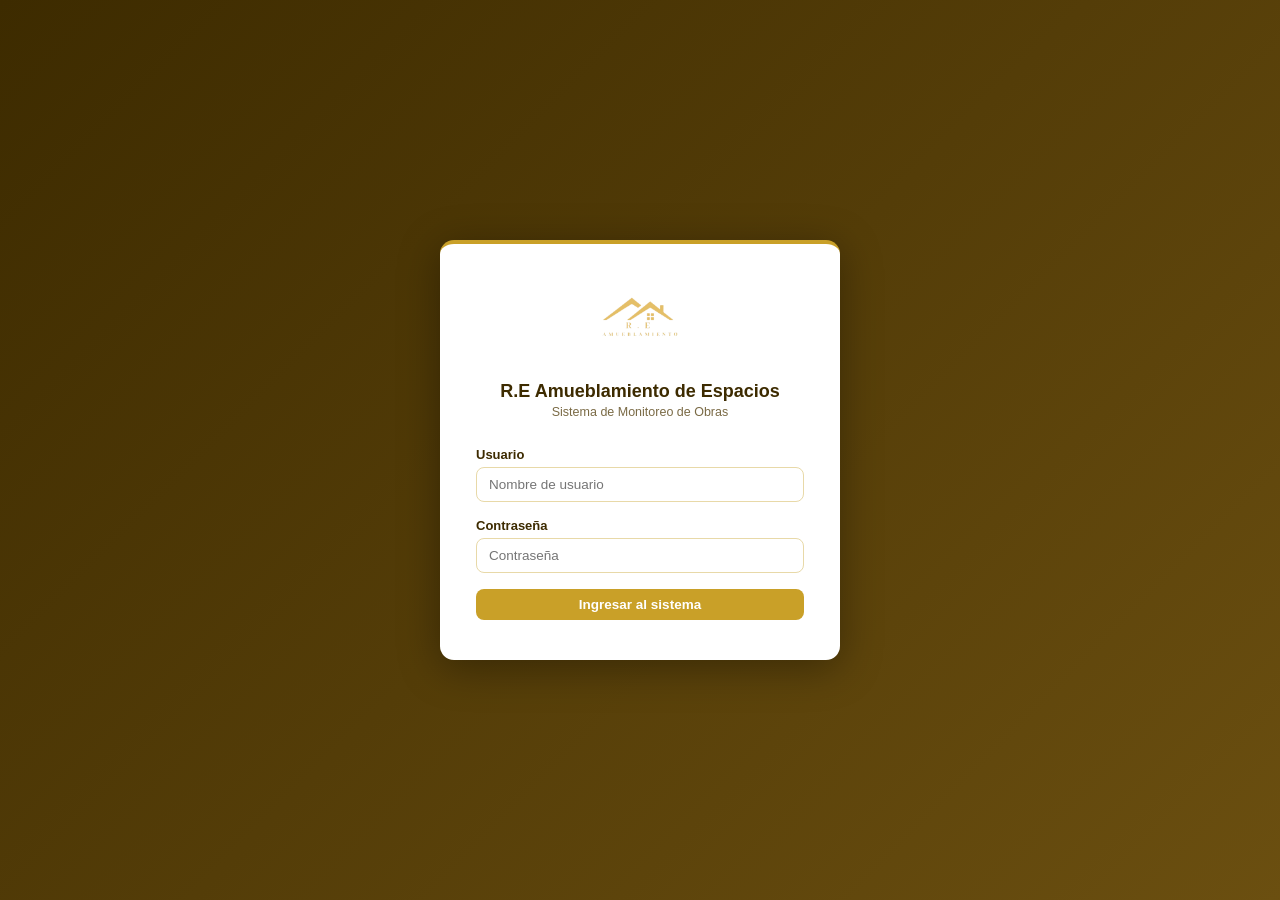
==== commit f338422a: "feat: eliminar/editar apartamentos, logo, fechas proporcionales y comentarios completos - Dashboard:" ====
--- a/frontend/dashboard.html
+++ b/frontend/dashboard.html
@@ -8,6 +8,10 @@
 </head>
 <body>
 
+  <!-- ═══════════════════════════════════════════════════════════
+       BARRA DE NAVEGACIÓN SUPERIOR
+       Muestra: logo, nombre empresa, campana de alertas, usuario
+  ═══════════════════════════════════════════════════════════════ -->
   <nav class="navbar">
     <div class="nav-brand">
       <img src="assets/img/logo.png" alt="logo" class="nav-logo" onerror="this.style.display='none'">
@@ -17,7 +21,8 @@
       </div>
     </div>
     <div class="nav-right">
-      <button class="btn-bell" onclick="toggleAlertas()" title="Alertas">
+      <!-- Campana: muestra badge rojo si hay actividades retrasadas -->
+      <button class="btn-bell" onclick="toggleAlertas()" title="Alertas de retraso">
         🔔<span class="bell-badge hidden" id="bellBadge">0</span>
       </button>
       <span id="navUsuario"></span>
@@ -25,28 +30,30 @@
     </div>
   </nav>
 
+  <!-- ═══════════════════════════════════════════════════════════
+       CONTENIDO PRINCIPAL
+  ═══════════════════════════════════════════════════════════════ -->
   <main class="container">
+
+    <!-- Encabezado con título y botones de acción -->
     <div class="page-header">
       <div>
         <h2>Unidades y apartamentos</h2>
         <p class="text-muted">Seguimiento en tiempo real</p>
       </div>
       <div class="header-actions" id="accionesAdmin">
-        <button class="btn btn-outline" id="btnNuevaUnidad" onclick="abrirModalUnidad()">
-          + Nueva unidad
-        </button>
-        <button class="btn btn-primary" id="btnNuevoApto" onclick="abrirModalApto()">
-          + Nuevo apartamento
-        </button>
+        <button class="btn btn-outline" onclick="abrirModalUnidad()">+ Nueva unidad</button>
+        <button class="btn btn-primary" onclick="abrirModalApto()">+ Nuevo apartamento</button>
       </div>
     </div>
 
-    <!-- Panel de alertas (oculto por defecto) -->
+    <!-- Panel de alertas (se muestra al hacer clic en la campana) -->
     <div id="panelAlertas" class="alertas-panel hidden">
       <div class="alertas-panel-header">
         <h3>⚠ Actividades retrasadas</h3>
         <button class="btn btn-sm btn-danger" onclick="enviarSMS()" id="btnSMS">Enviar SMS ahora</button>
       </div>
+      <!-- Lista de actividades retrasadas generada dinámicamente -->
       <div class="alertas-list" id="listaAlertas">
         <div class="alertas-empty">Cargando alertas...</div>
       </div>
@@ -54,10 +61,15 @@
 
     <div id="loadingMsg" class="loading-msg">Cargando...</div>
     <div id="errorMsg"   class="alert alert-error hidden"></div>
+    <!-- Aquí se inyectan las tarjetas de unidades y apartamentos -->
     <div id="contenido"  class="hidden"></div>
+
   </main>
 
-  <!-- Modal: Nueva Unidad -->
+  <!-- ═══════════════════════════════════════════════════════════
+       MODAL: NUEVA UNIDAD
+       Permite crear un conjunto residencial (Praia, Amaranto…)
+  ═══════════════════════════════════════════════════════════════ -->
   <div id="modalUnidad" class="modal-overlay hidden">
     <div class="modal-card modal-sm">
       <div class="modal-header">
@@ -71,7 +83,7 @@
         </div>
         <div class="form-group">
           <label>Dirección</label>
-          <input type="text" id="uDireccion" placeholder="Dirección de la unidad">
+          <input type="text" id="uDireccion" placeholder="Dirección del conjunto">
         </div>
         <div id="errorUnidad" class="alert alert-error hidden"></div>
         <div class="modal-footer" style="padding:0;border:none;margin-top:16px">
@@ -82,7 +94,11 @@
     </div>
   </div>
 
-  <!-- Modal: Nuevo Apartamento -->
+  <!-- ═══════════════════════════════════════════════════════════
+       MODAL: NUEVO APARTAMENTO
+       Campos: unidad, torre (opcional), apto, cliente,
+               tipo contrato, fechas inicio/entrega
+  ═══════════════════════════════════════════════════════════════ -->
   <div id="modalApto" class="modal-overlay hidden">
     <div class="modal-card">
       <div class="modal-header">
@@ -110,6 +126,7 @@
           <label>Cliente *</label>
           <input type="text" id="pCliente" placeholder="Nombre del propietario">
         </div>
+        <!-- Tipo de contrato: determina qué fases y actividades se crean -->
         <div class="form-group">
           <label>Tipo de contrato *</label>
           <div class="contrato-options">
@@ -136,13 +153,14 @@
             </label>
           </div>
         </div>
+        <!-- Las fechas determinan la duración real; las actividades se distribuyen proporcionalmente -->
         <div class="form-row">
           <div class="form-group">
             <label>Fecha de inicio *</label>
             <input type="date" id="pFechaInicio" required>
           </div>
           <div class="form-group">
-            <label>Fecha estimada de entrega *</label>
+            <label>Fecha de entrega *</label>
             <input type="date" id="pFechaFin" required>
           </div>
         </div>
@@ -155,25 +173,77 @@
     </div>
   </div>
 
+  <!-- ═══════════════════════════════════════════════════════════
+       MODAL: EDITAR APARTAMENTO
+       Permite cambiar nombre, cliente, torre, apto y fechas
+  ═══════════════════════════════════════════════════════════════ -->
+  <div id="modalEditarApto" class="modal-overlay hidden">
+    <div class="modal-card">
+      <div class="modal-header">
+        <h3>Editar Apartamento</h3>
+        <button class="modal-close" onclick="cerrarModalEditar()">✕</button>
+      </div>
+      <form id="formEditarApto" novalidate>
+        <!-- ID oculto del proyecto que se está editando -->
+        <input type="hidden" id="eId">
+        <div class="form-row">
+          <div class="form-group">
+            <label>Torre</label>
+            <input type="text" id="eTorre" placeholder="Ej: A, B, Norte">
+          </div>
+          <div class="form-group">
+            <label>Apto *</label>
+            <input type="text" id="eNumeroApto" placeholder="Ej: 301, 502">
+          </div>
+        </div>
+        <div class="form-group">
+          <label>Cliente *</label>
+          <input type="text" id="eCliente" placeholder="Nombre del propietario">
+        </div>
+        <div class="form-row">
+          <div class="form-group">
+            <label>Fecha de inicio *</label>
+            <input type="date" id="eFechaInicio">
+          </div>
+          <div class="form-group">
+            <label>Fecha de entrega *</label>
+            <input type="date" id="eFechaFin">
+          </div>
+        </div>
+        <div id="errorEditarApto" class="alert alert-error hidden"></div>
+        <div class="modal-footer">
+          <button type="button" class="btn btn-outline" onclick="cerrarModalEditar()">Cancelar</button>
+          <button type="submit" class="btn btn-primary" id="btnGuardarEditar">Guardar cambios</button>
+        </div>
+      </form>
+    </div>
+  </div>
+
+  <!-- ═══════════════════════════════════════════════════════════
+       JAVASCRIPT PRINCIPAL
+  ═══════════════════════════════════════════════════════════════ -->
   <script>
+    /* ── Constante de la API backend ─────────────────────────── */
     const API = '../backend/api';
 
-    // ── Auth ──────────────────────────────────────────────────
+    /* ── Verificación de sesión activa ───────────────────────── */
+    // Si no hay usuario en sessionStorage, redirige al login
     const usuario = JSON.parse(sessionStorage.getItem('usuario') ?? 'null');
     if (!usuario) window.location.href = 'index.html';
     document.getElementById('navUsuario').textContent = usuario.nombre;
 
-    const esAdmin = usuario.rol === 'admin';
-    if (!esAdmin) document.getElementById('accionesAdmin').style.display = 'none';
-
+    /* Función para cerrar sesión: limpia sessionStorage y vuelve al login */
     function cerrarSesion() {
       sessionStorage.clear();
       window.location.href = 'index.html';
     }
 
-    // ── Datos globales ────────────────────────────────────────
+    /* ── Variable global: lista de unidades ──────────────────── */
+    // Se usa para poblar el select al crear/editar apartamentos
     let unidades = [];
 
+    /* ── Carga inicial del dashboard ─────────────────────────── */
+    // Solicita unidades y proyectos en paralelo para mayor velocidad
     async function cargarDashboard() {
       try {
         const [resUnidades, resProyectos] = await Promise.all([
@@ -186,9 +256,8 @@
         unidades = resUnidades.data;
         const proyectos = resProyectos.data;
 
-        // Para cada proyecto, cargamos avance
+        // Para cada proyecto se calcula el % de avance consultando sus fases
         const proyectosConAvance = await Promise.all(proyectos.map(cargarAvance));
-
         renderDashboard(unidades, proyectosConAvance);
       } catch (err) {
         document.getElementById('loadingMsg').style.display = 'none';
@@ -198,10 +267,11 @@
       }
     }
 
+    /* Calcula el avance (%) de un proyecto contando actividades completadas */
     async function cargarAvance(p) {
       try {
-        const res  = await fetch(`${API}/proyectos.php?id=${p.id}`);
-        const json = await res.json();
+        const res   = await fetch(`${API}/proyectos.php?id=${p.id}`);
+        const json  = await res.json();
         const fases = json.data?.fases ?? [];
         let total = 0, completadas = 0, retrasadas = 0;
         fases.forEach(f => (f.actividades ?? []).forEach(a => {
@@ -209,31 +279,33 @@
           if (a.estado === 'completada') completadas++;
           if (a.estado === 'retrasada')  retrasadas++;
         }));
-        return { ...p, total, completadas, retrasadas, pct: total ? Math.round(completadas / total * 100) : 0 };
+        return { ...p, total, completadas, retrasadas,
+                 pct: total ? Math.round(completadas / total * 100) : 0 };
       } catch {
         return { ...p, total: 0, completadas: 0, retrasadas: 0, pct: 0 };
       }
     }
 
+    /* ── Renderizado del dashboard ───────────────────────────── */
+    // Genera HTML de secciones por unidad con sus tarjetas de apartamento
     function renderDashboard(unidades, proyectos) {
       const contenido = document.getElementById('contenido');
       document.getElementById('loadingMsg').style.display = 'none';
 
       if (!unidades.length && !proyectos.length) {
-        contenido.innerHTML = '<p class="empty-msg">No hay unidades ni apartamentos. ¡Crea la primera unidad!</p>';
+        contenido.innerHTML = '<p class="empty-msg">No hay unidades. ¡Crea la primera!</p>';
         contenido.classList.remove('hidden');
         return;
       }
 
-      // Proyectos sin unidad
+      // Proyectos que no tienen unidad asignada
       const sinUnidad = proyectos.filter(p => !p.unidad_id);
-
       let html = '';
 
-      // Sección por unidad
+      // Renderiza una sección por cada unidad con sus apartamentos
       unidades.forEach(u => {
-        const aptos = proyectos.filter(p => p.unidad_id === u.id);
-        const totalAptos = aptos.length;
+        const aptos       = proyectos.filter(p => p.unidad_id === u.id);
+        const totalAptos  = aptos.length;
         const pctPromedio = totalAptos
           ? Math.round(aptos.reduce((s, p) => s + p.pct, 0) / totalAptos)
           : 0;
@@ -243,18 +315,19 @@
             <div class="unidad-header">
               <div class="unidad-info">
                 <div class="unidad-nombre">
-                  <span class="unidad-icon">🏢</span>
-                  ${u.nombre}
+                  <span class="unidad-icon">🏢</span> ${u.nombre}
                 </div>
                 ${u.direccion ? `<div class="unidad-dir">${u.direccion}</div>` : ''}
               </div>
               <div class="unidad-meta">
-                <span class="badge badge-blue">${totalAptos} apto${totalAptos !== 1 ? 's' : ''}</span>
-                <span class="text-muted" style="font-size:12px">${pctPromedio}% avance promedio</span>
-                ${esAdmin ? `<button class="btn btn-sm btn-outline" onclick="abrirModalApto(${u.id})">+ Apartamento</button>` : ''}
+                <span class="badge badge-gold">${totalAptos} apto${totalAptos !== 1 ? 's' : ''}</span>
+                <span class="text-muted" style="font-size:12px;color:#c8b87a">${pctPromedio}% promedio</span>
+                <button class="btn btn-sm btn-outline" onclick="abrirModalApto(${u.id})">+ Apartamento</button>
+                <button class="btn btn-sm" style="background:#7a2020;color:#fff;border:none;border-radius:6px;padding:5px 10px;font-size:12px;cursor:pointer"
+                  onclick="eliminarUnidad(${u.id}, '${u.nombre.replace(/'/g,"\\'")}')">🗑 Unidad</button>
               </div>
             </div>
-            <div class="projects-grid" style="padding:0 0 8px">
+            <div class="projects-grid" style="padding:16px">
               ${aptos.length
                 ? aptos.map(p => renderTarjeta(p)).join('')
                 : `<p class="empty-msg" style="padding:24px">Sin apartamentos en esta unidad.</p>`
@@ -263,14 +336,14 @@
           </div>`;
       });
 
-      // Apartamentos sin unidad
+      // Sección para proyectos sin unidad asignada
       if (sinUnidad.length) {
         html += `
           <div class="unidad-section">
             <div class="unidad-header">
               <div class="unidad-nombre"><span class="unidad-icon">📁</span> Sin unidad asignada</div>
             </div>
-            <div class="projects-grid" style="padding:0 0 8px">
+            <div class="projects-grid" style="padding:16px">
               ${sinUnidad.map(p => renderTarjeta(p)).join('')}
             </div>
           </div>`;
@@ -280,52 +353,102 @@
       contenido.classList.remove('hidden');
     }
 
+    /* ── Tarjeta de apartamento ──────────────────────────────── */
+    // Genera el HTML de una tarjeta individual con botones editar/eliminar
     function renderTarjeta(p) {
+      // Badge de estado (activo, pausado, completado)
       const estadoBadge = {
         activo:     '<span class="badge badge-green">Activo</span>',
         pausado:    '<span class="badge badge-yellow">Pausado</span>',
-        completado: '<span class="badge badge-blue">Completado</span>',
+        completado: '<span class="badge badge-gold">Completado</span>',
       }[p.estado] ?? '';
 
+      // Banner de advertencia si hay actividades retrasadas
       const alertaBanner = p.retrasadas
         ? `<div class="card-alert">⚠ ${p.retrasadas} actividad${p.retrasadas > 1 ? 'es' : ''} retrasada${p.retrasadas > 1 ? 's' : ''}</div>`
         : '';
 
-      const subtitulo = p.numero_apto ? `Apto ${p.numero_apto}` : p.direccion;
+      const subtitulo = p.numero_apto
+        ? (p.torre ? `Torre ${p.torre} — Apto ${p.numero_apto}` : `Apto ${p.numero_apto}`)
+        : '';
 
       return `
-        <div class="project-card" onclick="verProyecto(${p.id})">
-          <div class="card-top">
-            <div>
-              <div class="card-title">${p.nombre}</div>
-              <div class="card-sub">${subtitulo}</div>
-            </div>
-            ${estadoBadge}
-          </div>
-          <div class="card-meta">
-            <span>👤 ${p.cliente}</span>
-            <span>📅 Entrega: ${formatFecha(p.fecha_fin_estimada)}</span>
-          </div>
-          ${alertaBanner}
-          <div class="progress-label">
-            <span>Avance general</span><span>${p.pct}%</span>
-          </div>
-          <div class="progress-bar">
-            <div class="progress-fill" style="width:${p.pct}%"></div>
-          </div>
-          <div class="card-footer">
+        <div class="project-card">
+          <!-- Clic en la tarjeta navega al detalle del proyecto -->
+          <div onclick="verProyecto(${p.id})" style="cursor:pointer">
+            <div class="card-top">
+              <div>
+                <div class="card-title">${p.nombre}</div>
+                <div class="card-sub">${subtitulo}</div>
+              </div>
+              ${estadoBadge}
+            </div>
+            <div class="card-meta">
+              <span>👤 ${p.cliente}</span>
+              <span>📅 Entrega: ${formatFecha(p.fecha_fin_estimada)}</span>
+            </div>
+            ${alertaBanner}
+            <div class="progress-label">
+              <span>Avance</span><span>${p.pct}%</span>
+            </div>
+            <div class="progress-bar">
+              <div class="progress-fill" style="width:${p.pct}%"></div>
+            </div>
+          </div>
+          <!-- Pie de tarjeta: stats + botones de acción -->
+          <div class="card-footer" style="margin-top:10px;border-top:1px solid var(--border);padding-top:8px">
             <span class="text-muted">${p.completadas}/${p.total} actividades</span>
-            <span class="link-btn">Ver detalle →</span>
+            <div style="display:flex;gap:6px">
+              <button class="btn-act" onclick="abrirModalEditar(${p.id})">✏ Editar</button>
+              <button class="btn-act" style="color:var(--red)"
+                onclick="eliminarApto(${p.id}, '${p.nombre.replace(/'/g,"\\'")}')">🗑 Eliminar</button>
+            </div>
           </div>
         </div>`;
     }
 
+    /* Navega al detalle del proyecto guardando su ID en sessionStorage */
     function verProyecto(id) {
       sessionStorage.setItem('proyectoId', id);
       window.location.href = 'proyecto.html';
     }
 
-    // ── Modal Unidad ──────────────────────────────────────────
+    /* ════════════════════════════════════════════════════════════
+       ELIMINAR UNIDAD
+       Pide confirmación antes de borrar (el cascade elimina todos
+       los apartamentos, fases y actividades de la unidad)
+    ════════════════════════════════════════════════════════════ */
+    async function eliminarUnidad(id, nombre) {
+      if (!confirm(`¿Eliminar la unidad "${nombre}"?\n\nEsto eliminará TODOS los apartamentos y sus actividades. Esta acción no se puede deshacer.`)) return;
+      try {
+        const res  = await fetch(`${API}/unidades.php?id=${id}`, { method: 'DELETE' });
+        const json = await res.json();
+        if (!json.success) throw new Error(json.error);
+        cargarDashboard(); // Recarga el dashboard para reflejar el cambio
+      } catch (err) {
+        alert('Error al eliminar: ' + err.message);
+      }
+    }
+
+    /* ════════════════════════════════════════════════════════════
+       ELIMINAR APARTAMENTO
+       Pide confirmación; el cascade elimina fases y actividades
+    ════════════════════════════════════════════════════════════ */
+    async function eliminarApto(id, nombre) {
+      if (!confirm(`¿Eliminar el apartamento "${nombre}"?\n\nSe eliminarán todas sus fases y actividades. Esta acción no se puede deshacer.`)) return;
+      try {
+        const res  = await fetch(`${API}/proyectos.php?id=${id}`, { method: 'DELETE' });
+        const json = await res.json();
+        if (!json.success) throw new Error(json.error);
+        cargarDashboard();
+      } catch (err) {
+        alert('Error al eliminar: ' + err.message);
+      }
+    }
+
+    /* ════════════════════════════════════════════════════════════
+       MODAL: NUEVA UNIDAD
+    ════════════════════════════════════════════════════════════ */
     function abrirModalUnidad() {
       document.getElementById('modalUnidad').classList.remove('hidden');
       document.getElementById('uNombre').focus();
@@ -342,7 +465,6 @@
       const btn   = document.getElementById('btnGuardarUnidad');
       errEl.classList.add('hidden');
       btn.disabled = true; btn.textContent = 'Creando...';
-
       try {
         const res  = await fetch(`${API}/unidades.php`, {
           method: 'POST',
@@ -364,9 +486,11 @@
       }
     });
 
-    // ── Modal Apartamento ─────────────────────────────────────
+    /* ════════════════════════════════════════════════════════════
+       MODAL: NUEVO APARTAMENTO
+    ════════════════════════════════════════════════════════════ */
+    // Abre el modal y preselecciona la unidad si se pasa el parámetro
     function abrirModalApto(preseleccionarUnidadId = null) {
-      // Poblar select de unidades
       const sel = document.getElementById('pUnidad');
       sel.innerHTML = '<option value="">Selecciona una unidad...</option>';
       unidades.forEach(u => {
@@ -376,7 +500,6 @@
         if (preseleccionarUnidadId && u.id === preseleccionarUnidadId) opt.selected = true;
         sel.appendChild(opt);
       });
-
       document.getElementById('pFechaInicio').value = new Date().toISOString().split('T')[0];
       document.getElementById('modalApto').classList.remove('hidden');
     }
@@ -392,31 +515,33 @@
       const btn   = document.getElementById('btnGuardarApto');
       errEl.classList.add('hidden');
 
-      const unidadId    = document.getElementById('pUnidad').value;
-      const torre       = document.getElementById('pTorre').value.trim();
-      const numeroApto  = document.getElementById('pNumeroApto').value.trim();
-      const cliente     = document.getElementById('pCliente').value.trim();
-      const fechaIni    = document.getElementById('pFechaInicio').value;
-      const fechaFin    = document.getElementById('pFechaFin').value;
+      const unidadId     = document.getElementById('pUnidad').value;
+      const torre        = document.getElementById('pTorre').value.trim();
+      const numeroApto   = document.getElementById('pNumeroApto').value.trim();
+      const cliente      = document.getElementById('pCliente').value.trim();
+      const fechaIni     = document.getElementById('pFechaInicio').value;
+      const fechaFin     = document.getElementById('pFechaFin').value;
       const tipoContrato = document.querySelector('input[name="tipoContrato"]:checked')?.value ?? 'todo_costo';
 
-      if (!unidadId)   { errEl.textContent = 'Selecciona una unidad'; errEl.classList.remove('hidden'); return; }
+      // Validaciones básicas antes de enviar al servidor
+      if (!unidadId)   { errEl.textContent = 'Selecciona una unidad';              errEl.classList.remove('hidden'); return; }
       if (!numeroApto) { errEl.textContent = 'El número de apartamento es requerido'; errEl.classList.remove('hidden'); return; }
-      if (!cliente)    { errEl.textContent = 'El nombre del cliente es requerido'; errEl.classList.remove('hidden'); return; }
-
+      if (!cliente)    { errEl.textContent = 'El nombre del cliente es requerido';  errEl.classList.remove('hidden'); return; }
+      if (!fechaFin)   { errEl.textContent = 'La fecha de entrega es requerida';    errEl.classList.remove('hidden'); return; }
+
+      // Nombre automático: "Praia Torre A Apto 301" o "Praia Apto 301"
       const unidadNombre = unidades.find(u => u.id == unidadId)?.nombre ?? '';
       const torreStr     = torre ? ` Torre ${torre}` : '';
       const nombreAuto   = `${unidadNombre}${torreStr} Apto ${numeroApto}`;
 
       btn.disabled = true; btn.textContent = 'Creando...';
-
       try {
         const res  = await fetch(`${API}/proyectos.php`, {
           method: 'POST',
           headers: { 'Content-Type': 'application/json' },
           body: JSON.stringify({
             nombre:             nombreAuto,
-            cliente:            cliente,
+            cliente,
             fecha_inicio:       fechaIni,
             fecha_fin_estimada: fechaFin,
             unidad_id:          parseInt(unidadId),
@@ -437,19 +562,103 @@
       }
     });
 
-    // ── Utilidades ────────────────────────────────────────────
+    /* ════════════════════════════════════════════════════════════
+       MODAL: EDITAR APARTAMENTO
+       Carga los datos actuales del proyecto en el formulario
+    ════════════════════════════════════════════════════════════ */
+    async function abrirModalEditar(id) {
+      // Busca el proyecto en el servidor para tener datos frescos
+      try {
+        const res  = await fetch(`${API}/proyectos.php?id=${id}`);
+        const json = await res.json();
+        if (!json.success) throw new Error(json.error);
+        const p = json.data;
+
+        // Precarga los campos con los valores actuales
+        document.getElementById('eId').value          = p.id;
+        document.getElementById('eTorre').value        = p.torre       ?? '';
+        document.getElementById('eNumeroApto').value   = p.numero_apto ?? '';
+        document.getElementById('eCliente').value      = p.cliente;
+        document.getElementById('eFechaInicio').value  = p.fecha_inicio;
+        document.getElementById('eFechaFin').value     = p.fecha_fin_estimada;
+
+        document.getElementById('modalEditarApto').classList.remove('hidden');
+      } catch (err) {
+        alert('Error al cargar datos: ' + err.message);
+      }
+    }
+    function cerrarModalEditar() {
+      document.getElementById('modalEditarApto').classList.add('hidden');
+      document.getElementById('formEditarApto').reset();
+      document.getElementById('errorEditarApto').classList.add('hidden');
+    }
+
+    document.getElementById('formEditarApto').addEventListener('submit', async (e) => {
+      e.preventDefault();
+      const errEl = document.getElementById('errorEditarApto');
+      const btn   = document.getElementById('btnGuardarEditar');
+      errEl.classList.add('hidden');
+
+      const id         = document.getElementById('eId').value;
+      const torre      = document.getElementById('eTorre').value.trim();
+      const numeroApto = document.getElementById('eNumeroApto').value.trim();
+      const cliente    = document.getElementById('eCliente').value.trim();
+      const fechaIni   = document.getElementById('eFechaInicio').value;
+      const fechaFin   = document.getElementById('eFechaFin').value;
+
+      if (!numeroApto) { errEl.textContent = 'El número de apartamento es requerido'; errEl.classList.remove('hidden'); return; }
+      if (!cliente)    { errEl.textContent = 'El nombre del cliente es requerido';     errEl.classList.remove('hidden'); return; }
+
+      // Reconstruye el nombre automático con los nuevos valores
+      const res0  = await fetch(`${API}/proyectos.php?id=${id}`);
+      const json0 = await res0.json();
+      const unidadId = json0.data?.unidad_id;
+      const unidadNombre = unidades.find(u => u.id === unidadId)?.nombre ?? '';
+      const torreStr     = torre ? ` Torre ${torre}` : '';
+      const nombreNuevo  = unidadNombre
+        ? `${unidadNombre}${torreStr} Apto ${numeroApto}`
+        : `${torreStr ? `Torre ${torre} ` : ''}Apto ${numeroApto}`;
+
+      btn.disabled = true; btn.textContent = 'Guardando...';
+      try {
+        const res  = await fetch(`${API}/proyectos.php?id=${id}`, {
+          method: 'PUT',
+          headers: { 'Content-Type': 'application/json' },
+          body: JSON.stringify({
+            nombre:             nombreNuevo,
+            cliente,
+            fecha_inicio:       fechaIni,
+            fecha_fin_estimada: fechaFin,
+            torre:              torre || null,
+            numero_apto:        numeroApto,
+          }),
+        });
+        const json = await res.json();
+        if (!json.success) throw new Error(json.error);
+        cerrarModalEditar();
+        cargarDashboard();
+      } catch (err) {
+        errEl.textContent = err.message;
+        errEl.classList.remove('hidden');
+      } finally {
+        btn.disabled = false; btn.textContent = 'Guardar cambios';
+      }
+    });
+
+    /* ── Utilidades de fecha ─────────────────────────────────── */
+    // Convierte "2026-07-15" → "15/07/2026" para mostrar al usuario
     function formatFecha(iso) {
       if (!iso) return '—';
       const [y, m, d] = iso.split('-');
       return `${d}/${m}/${y}`;
     }
 
-    cargarDashboard();
-    cargarAlertas();
-
-    // ── Notificaciones ────────────────────────────────────────
+    /* ════════════════════════════════════════════════════════════
+       SISTEMA DE NOTIFICACIONES / ALERTAS SMS
+    ════════════════════════════════════════════════════════════ */
     let alertasData = [];
 
+    // Carga las actividades retrasadas desde el backend
     async function cargarAlertas() {
       try {
         const res  = await fetch(`${API}/notificaciones.php`);
@@ -457,6 +666,7 @@
         if (!json.success) return;
         alertasData = json.data;
 
+        // Actualiza el badge de la campana con el número de retrasos
         const badge = document.getElementById('bellBadge');
         if (alertasData.length > 0) {
           badge.textContent = alertasData.length;
@@ -465,12 +675,12 @@
           badge.classList.add('hidden');
         }
 
+        // Construye la lista de alertas en el panel desplegable
         const lista = document.getElementById('listaAlertas');
         if (!alertasData.length) {
           lista.innerHTML = '<div class="alertas-empty">✅ Sin actividades retrasadas</div>';
           return;
         }
-
         lista.innerHTML = alertasData.map(a => `
           <div class="alerta-item" onclick="verProyecto(${a.proyecto_id})" style="cursor:pointer">
             <div class="alerta-info">
@@ -482,11 +692,12 @@
       } catch {}
     }
 
+    // Muestra u oculta el panel de alertas al hacer clic en la campana
     function toggleAlertas() {
-      const panel = document.getElementById('panelAlertas');
-      panel.classList.toggle('hidden');
-    }
-
+      document.getElementById('panelAlertas').classList.toggle('hidden');
+    }
+
+    // Dispara el script Python de Twilio para enviar SMS al supervisor
     async function enviarSMS() {
       const btn = document.getElementById('btnSMS');
       btn.disabled = true;
@@ -501,6 +712,10 @@
         setTimeout(() => { btn.disabled = false; btn.textContent = 'Enviar SMS ahora'; }, 3000);
       }
     }
+
+    /* ── Inicio ──────────────────────────────────────────────── */
+    cargarDashboard();
+    cargarAlertas();
   </script>
 </body>
 </html>
